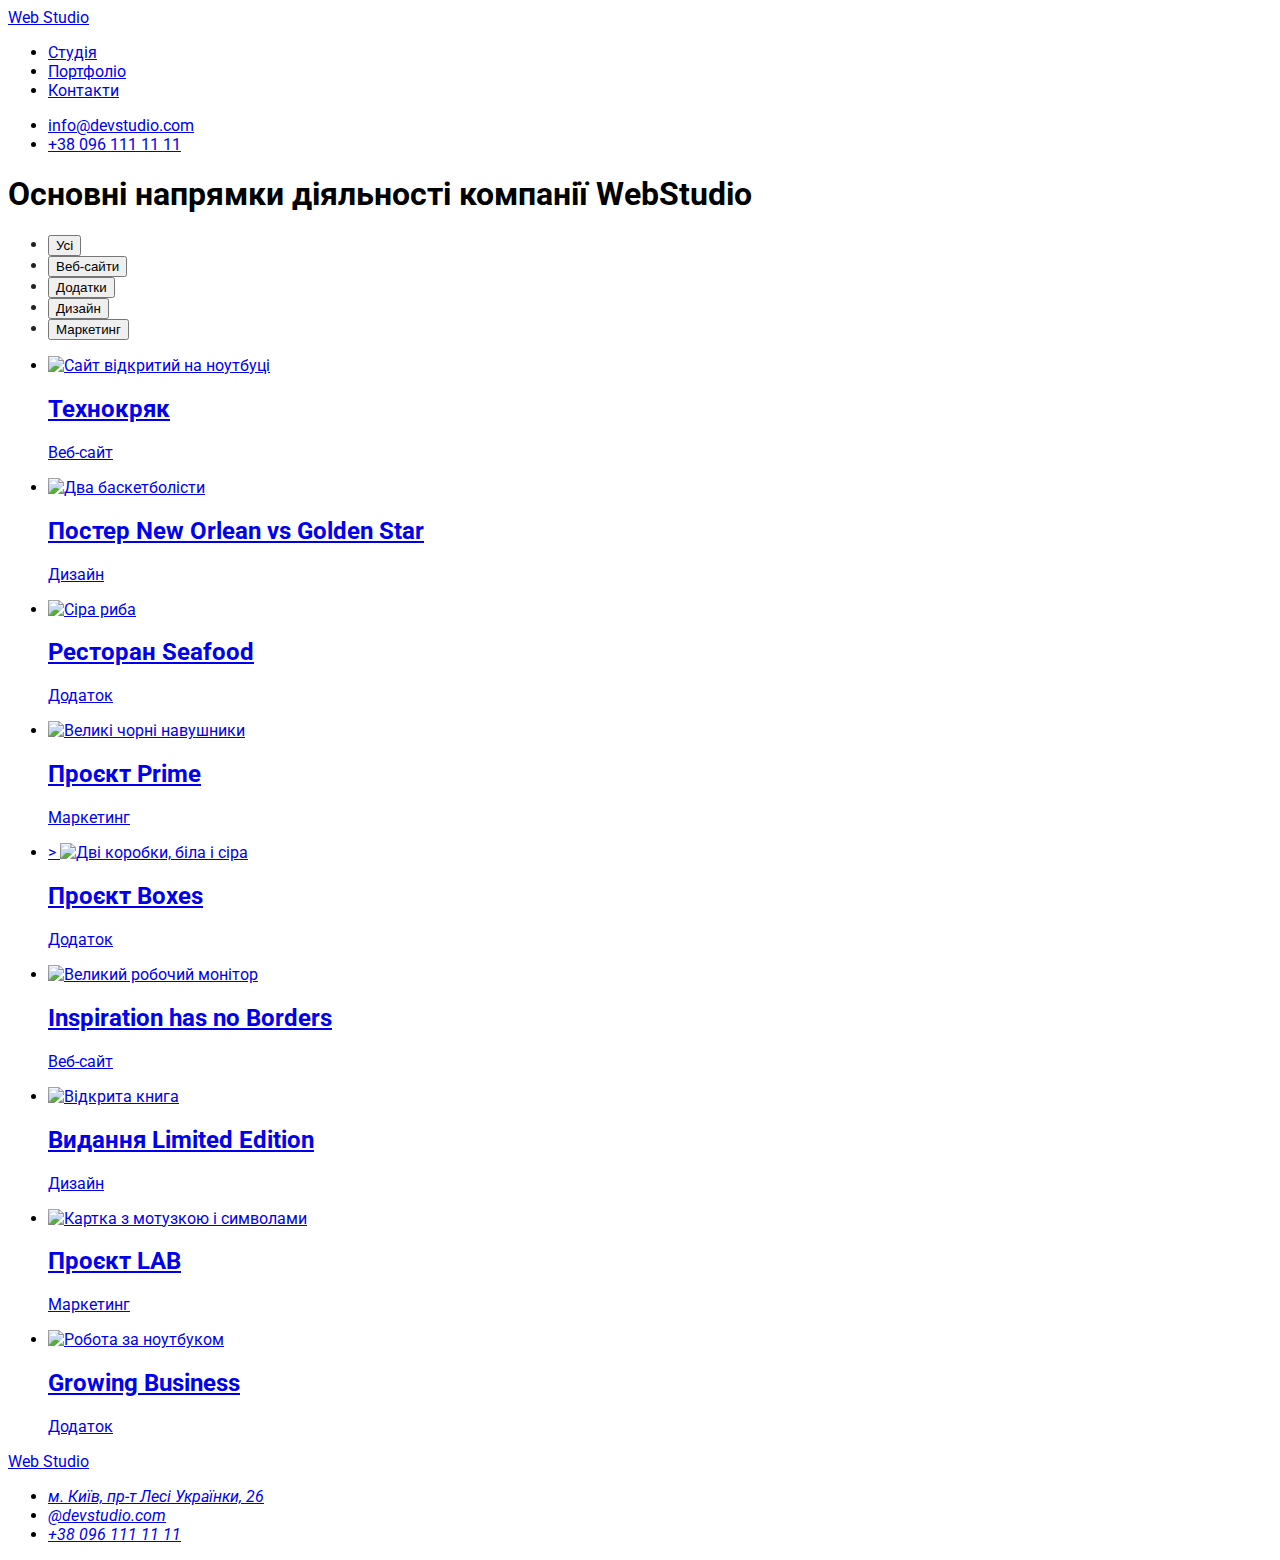
==== portfolio.html @ 11e49954 "Update portfolio.html" ====
<!DOCTYPE html>
<html lang="uk">
  <head>
    <meta charset="UTF-8" />
    <meta http-equiv="X-UA-Compatible" content="IE=edge" />
    <meta name="viewport" content="width=device-width, initial-scale=1.0" />
    <title>WebStudio</title>
    <link rel="preconnect" href="https://fonts.googleapis.com">
    <link rel="preconnect" href="https://fonts.gstatic.com" crossorigin>
    <link href="https://fonts.googleapis.com/css2?family=Raleway:wght@700&family=Roboto:wght@400;500;700;900&display=swap" rel="stylesheet">
    <link rel="stylesheet" href="./css/styles.css">
   
  </head>
  <body>
    <header>
      <nav>
        <a href="./index.html">Web <span class="logo-dark">Studio</span></a>
        <ul>
          <li><a href="./index.html">Студія</a></li>
          <li><a href="./portfolio.html">Портфоліо</a></li>
          <li><a href="#">Контакти</a></li>
        </ul>
      </nav>
      <ul>
        <li><a href="mailto:info@devstudio.com">info@devstudio.com</a></li>
        <li><a href="tel:+38-096-111-11-11">+38 096 111 11 11</a></li>
      </ul>
    </header>
    <main>
      <section>
        <h1 lang="en" class="hero">Основні напрямки діяльності компанії WebStudio</h1>
        <ul class="buttons">
          <li><button type="button" class="main-button">Усі</button></li>
          <li><button type="button">Веб-сайти</button></li>
          <li><button type="button">Додатки</button></li>
          <li><button type="button">Дизайн</button></li>
          <li><button type="button">Маркетинг</button></li>
        </ul>
        <ul>
           <li>
            <a href="#"
              target="_blank"
              rel="noopener noreferrer nofollow">
              <img src="./images/portfolio-1-laptop-whith open site .jpg" alt="Сайт відкритий на ноутбуці" width="370" />
              <h2>Технокряк</h2>
              <p>Веб-сайт</p>
            </a>
          </li>
          <li>
            <a href="#"
              target="_blank"
              rel="noopener noreferrer nofollow">
              <img src="./images/portfolio-2-basketball-players.jpg" alt="Два баскетболісти" width="370"/>
              <h2  lang="en">Постер New Orlean vs Golden Star</h2>
              <p>Дизайн</p>
            </a>
          </li>
          <li>
            <a href="#"
              target="_blank"
              rel="noopener noreferrer nofollow">
              <img src="./images/portfolio-3-logo seafood.jpg" alt="Сіра риба" width="370"/>
              <h2  lang="en">Ресторан Seafood</h2>
              <p>Додаток</p>
            </a>
          </li>
          <li>
            <a href="#"
              target="_blank"
              rel="noopener noreferrer nofollow">
              <img src="./images/portfolio-4-headphone.jpg" alt="Великі чорні навушники" width="370"/>
              <h2 lang="en">Проєкт Prime</h2>
              <p>Маркетинг</p>
            </a>
          </li>
          <li>
            <a href="#"
              target="_blank"
              rel="noopener noreferrer nofollow">>
              <img src="./images/portfolio-5-two-boxes.jpg" alt="Дві коробки, біла і сіра" />
              <h2 lang="en">Проєкт Boxes</h2>
              <p>Додаток</p>
            </a>
          </li>
          <li>
            <a href="#"
              target="_blank"
              rel="noopener noreferrer nofollow">
              <img src="./images/portfolio-6-monitor.jpg" alt="Великий робочий монітор" width="370"/>
              <h2 lang="en">Inspiration has no Borders</h2>
              <p>Веб-сайт</p>
            </a>
          </li>
          <li>
            <a href="#"
              target="_blank"
              rel="noopener noreferrer nofollow">
              <img src="./images/portfolio-7-opened-book .jpg" alt="Відкрита книга" />
              <h2 lang="en">Видання Limited Edition</h2>
              <p>Дизайн</p>
            </a>
          </li>
          <li>
            <a href="#"
              target="_blank"
              rel="noopener noreferrer nofollow">
              <img src="./images/portfolio-8-card-symbols.jpg" alt="Картка з мотузкою і символами" />
              <h2 lang="en">Проєкт LAB</h2>
              <p>Маркетинг</p>
            </a>
          </li>
          <li>
            <a href="#"
              target="_blank"
              rel="noopener noreferrer nofollow">
              <img src="./images/portfolio-9-work-whith-laptop.jpg" alt="Робота за ноутбуком" />
              <h2 lang="en">Growing Business</h2>
              <p>Додаток</p>
            </a>
          </li>
        </ul>
      </section>
    </main>
    <footer>
      <a href="./index.html">Web <span class="logo-light">Studio</span></a>
      <address>
        <ul>
          <li>
            <a
              href="https://goo.gl/maps/sygjHCtaj6LVPZhWA"
              target="_blank"
              rel="noopener noreferrer nofollow"
              >м. Київ, пр-т Лесі Українки, 26</a
            >
          </li>
          <li><a href="mailto:@devstudio.com">@devstudio.com</a></li>
          <li><a href="tel:+38-096-111-11-11">+38 096 111 11 11</a></li>
        </ul>
      </address>
    </footer>
  </body>
</html>
---- css/styles.css ----
:root {  
--primary-color #212121;
--hero-color #FFFFFF;
--secondary-color #757575;
--accent-color #2196F3;

--hero-background-color: #2F303A;
--nav-background-col or #FFFFFF;
--primary-background-color #FFFFFF;
--secondary-background-color #F5F4FA;
--footer-background-color #2F303A;
}

body {
    font-family:'Roboto', sans-serif;
    font-size: ;
}
.studio-link {
    color: #212121;
}
.studio-link:hover {
    color:#2196F3 ;

}
.studio-link:focus {
     color: #212121;
}
.mail-link:hover {
    color: #2196F3;
}
.mail-link:focus {
    color: #212121;
}

.buttons {
    color: #212121
}
.buttons:hover {
    color:#FFFFFF;
    background-color: #2196F3
}
.buttons:focus {
    color: black
}
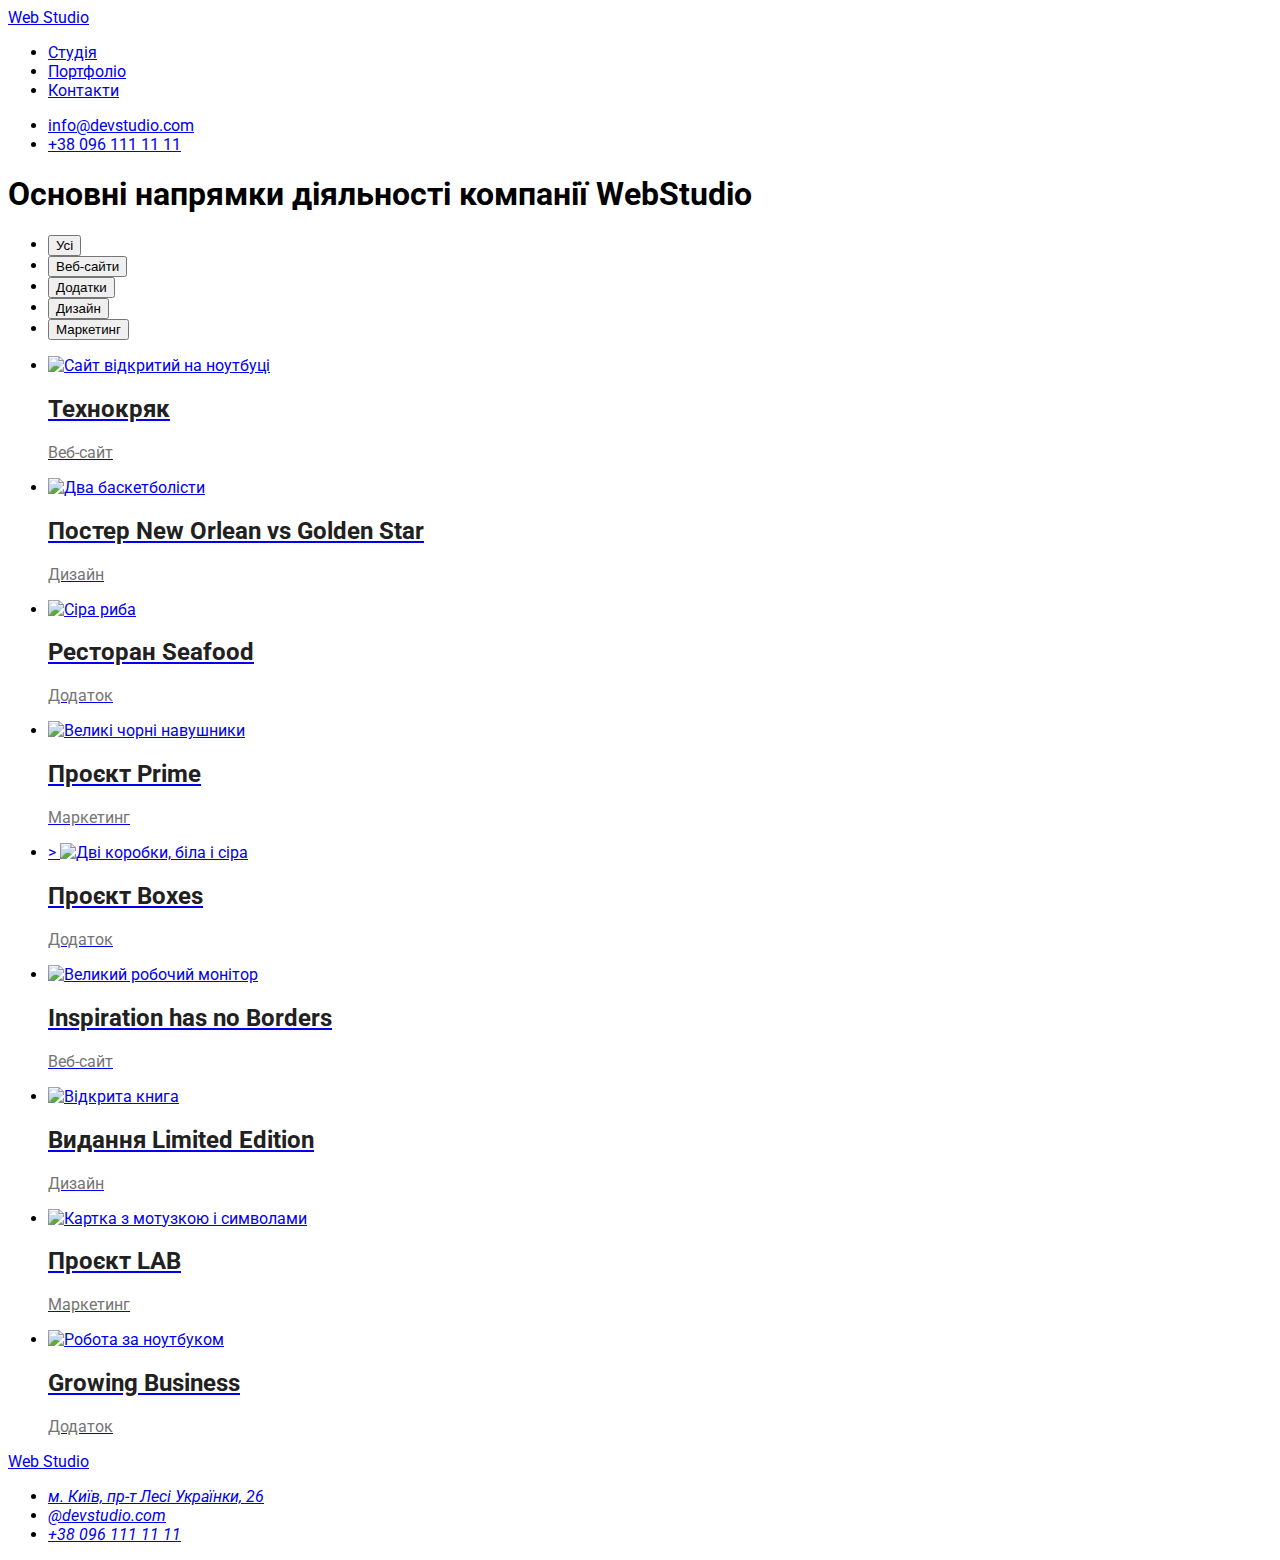
==== commit b22ea7ce: "Update portfolio.html" ====
--- a/portfolio.html
+++ b/portfolio.html
@@ -29,12 +29,12 @@
     <main>
       <section>
         <h1 lang="en" class="hero">Основні напрямки діяльності компанії WebStudio</h1>
-        <ul class="buttons">
-          <li><button type="button" class="main-button">Усі</button></li>
-          <li><button type="button">Веб-сайти</button></li>
-          <li><button type="button">Додатки</button></li>
-          <li><button type="button">Дизайн</button></li>
-          <li><button type="button">Маркетинг</button></li>
+        <ul>
+          <li><button type="button" class="secondary-button">Усі</button></li>
+          <li><button type="button" class="secondary-button">Веб-сайти</button></li>
+          <li><button type="button" class="secondary-button">Додатки</button></li>
+          <li><button type="button" class="secondary-button">Дизайн</button></li>
+          <li><button type="button" class="secondary-button">Маркетинг</button></li>
         </ul>
         <ul>
            <li>
@@ -42,8 +42,8 @@
               target="_blank"
               rel="noopener noreferrer nofollow">
               <img src="./images/portfolio-1-laptop-whith open site .jpg" alt="Сайт відкритий на ноутбуці" width="370" />
-              <h2>Технокряк</h2>
-              <p>Веб-сайт</p>
+              <h2 class="title-item-card">Технокряк</h2>
+              <p class="project-description">Веб-сайт</p>
             </a>
           </li>
           <li>
@@ -51,8 +51,8 @@
               target="_blank"
               rel="noopener noreferrer nofollow">
               <img src="./images/portfolio-2-basketball-players.jpg" alt="Два баскетболісти" width="370"/>
-              <h2  lang="en">Постер New Orlean vs Golden Star</h2>
-              <p>Дизайн</p>
+              <h2  lang="en" class="title-item-card">Постер New Orlean vs Golden Star</h2>
+              <p class="project-description">Дизайн</p>
             </a>
           </li>
           <li>
@@ -60,8 +60,8 @@
               target="_blank"
               rel="noopener noreferrer nofollow">
               <img src="./images/portfolio-3-logo seafood.jpg" alt="Сіра риба" width="370"/>
-              <h2  lang="en">Ресторан Seafood</h2>
-              <p>Додаток</p>
+              <h2  lang="en" class="title-item-card">Ресторан Seafood</h2>
+              <p class="project-description">Додаток</p>
             </a>
           </li>
           <li>
@@ -69,8 +69,8 @@
               target="_blank"
               rel="noopener noreferrer nofollow">
               <img src="./images/portfolio-4-headphone.jpg" alt="Великі чорні навушники" width="370"/>
-              <h2 lang="en">Проєкт Prime</h2>
-              <p>Маркетинг</p>
+              <h2 lang="en" class="title-item-card">Проєкт Prime</h2>
+              <p class="project-description">Маркетинг</p>
             </a>
           </li>
           <li>
@@ -78,8 +78,8 @@
               target="_blank"
               rel="noopener noreferrer nofollow">>
               <img src="./images/portfolio-5-two-boxes.jpg" alt="Дві коробки, біла і сіра" />
-              <h2 lang="en">Проєкт Boxes</h2>
-              <p>Додаток</p>
+              <h2 lang="en" class="title-item-card">Проєкт Boxes</h2>
+              <p class="project-description">Додаток</p>
             </a>
           </li>
           <li>
@@ -87,8 +87,8 @@
               target="_blank"
               rel="noopener noreferrer nofollow">
               <img src="./images/portfolio-6-monitor.jpg" alt="Великий робочий монітор" width="370"/>
-              <h2 lang="en">Inspiration has no Borders</h2>
-              <p>Веб-сайт</p>
+              <h2 lang="en" class="title-item-card" >Inspiration has no Borders</h2>
+              <p class="project-description">Веб-сайт</p>
             </a>
           </li>
           <li>
@@ -96,8 +96,8 @@
               target="_blank"
               rel="noopener noreferrer nofollow">
               <img src="./images/portfolio-7-opened-book .jpg" alt="Відкрита книга" />
-              <h2 lang="en">Видання Limited Edition</h2>
-              <p>Дизайн</p>
+              <h2 lang="en" class="title-item-card">Видання Limited Edition</h2>
+              <p class="project-description">Дизайн</p>
             </a>
           </li>
           <li>
@@ -105,8 +105,8 @@
               target="_blank"
               rel="noopener noreferrer nofollow">
               <img src="./images/portfolio-8-card-symbols.jpg" alt="Картка з мотузкою і символами" />
-              <h2 lang="en">Проєкт LAB</h2>
-              <p>Маркетинг</p>
+              <h2 lang="en" class="title-item-card">Проєкт LAB</h2>
+              <p class="project-description">Маркетинг</p>
             </a>
           </li>
           <li>
@@ -114,8 +114,8 @@
               target="_blank"
               rel="noopener noreferrer nofollow">
               <img src="./images/portfolio-9-work-whith-laptop.jpg" alt="Робота за ноутбуком" />
-              <h2 lang="en">Growing Business</h2>
-              <p>Додаток</p>
+              <h2 lang="en" class="title-item-card">Growing Business</h2>
+              <p class="project-description">Додаток</p>
             </a>
           </li>
         </ul>
--- a/css/styles.css
+++ b/css/styles.css
@@ -12,7 +12,8 @@
 }
 
 body {
-    font-family:'Roboto', sans-serif;
+    font-family:'Roboto', sans-serif ;
+    color: #212121
     font-size: ;
 }
 .studio-link {
@@ -31,14 +32,37 @@
 .mail-link:focus {
     color: #212121;
 }
-
+.
+.main-button {
+color:#ffffff;
+}
+.main-button:hover {
+    color: #ffffff;
+    background-color: #2196F3
+}
+.main-button:focus {
+    color: black
+}
 .buttons {
     color: #212121
 }
-.buttons:hover {
-    color:#FFFFFF;
+.secondary-button:hover {
+    color:#ffffff;
     background-color: #2196F3
 }
-.buttons:focus {
+.secondary-button:focus {
     color: black
 }
+.descriptioт-benefits {
+    color: #757575
+}
+.discription-command {
+    color: #757575
+    }
+ 
+ .project-description {
+    color: #757575
+ }
+ .title-item-card {
+    color: #212121;
+ }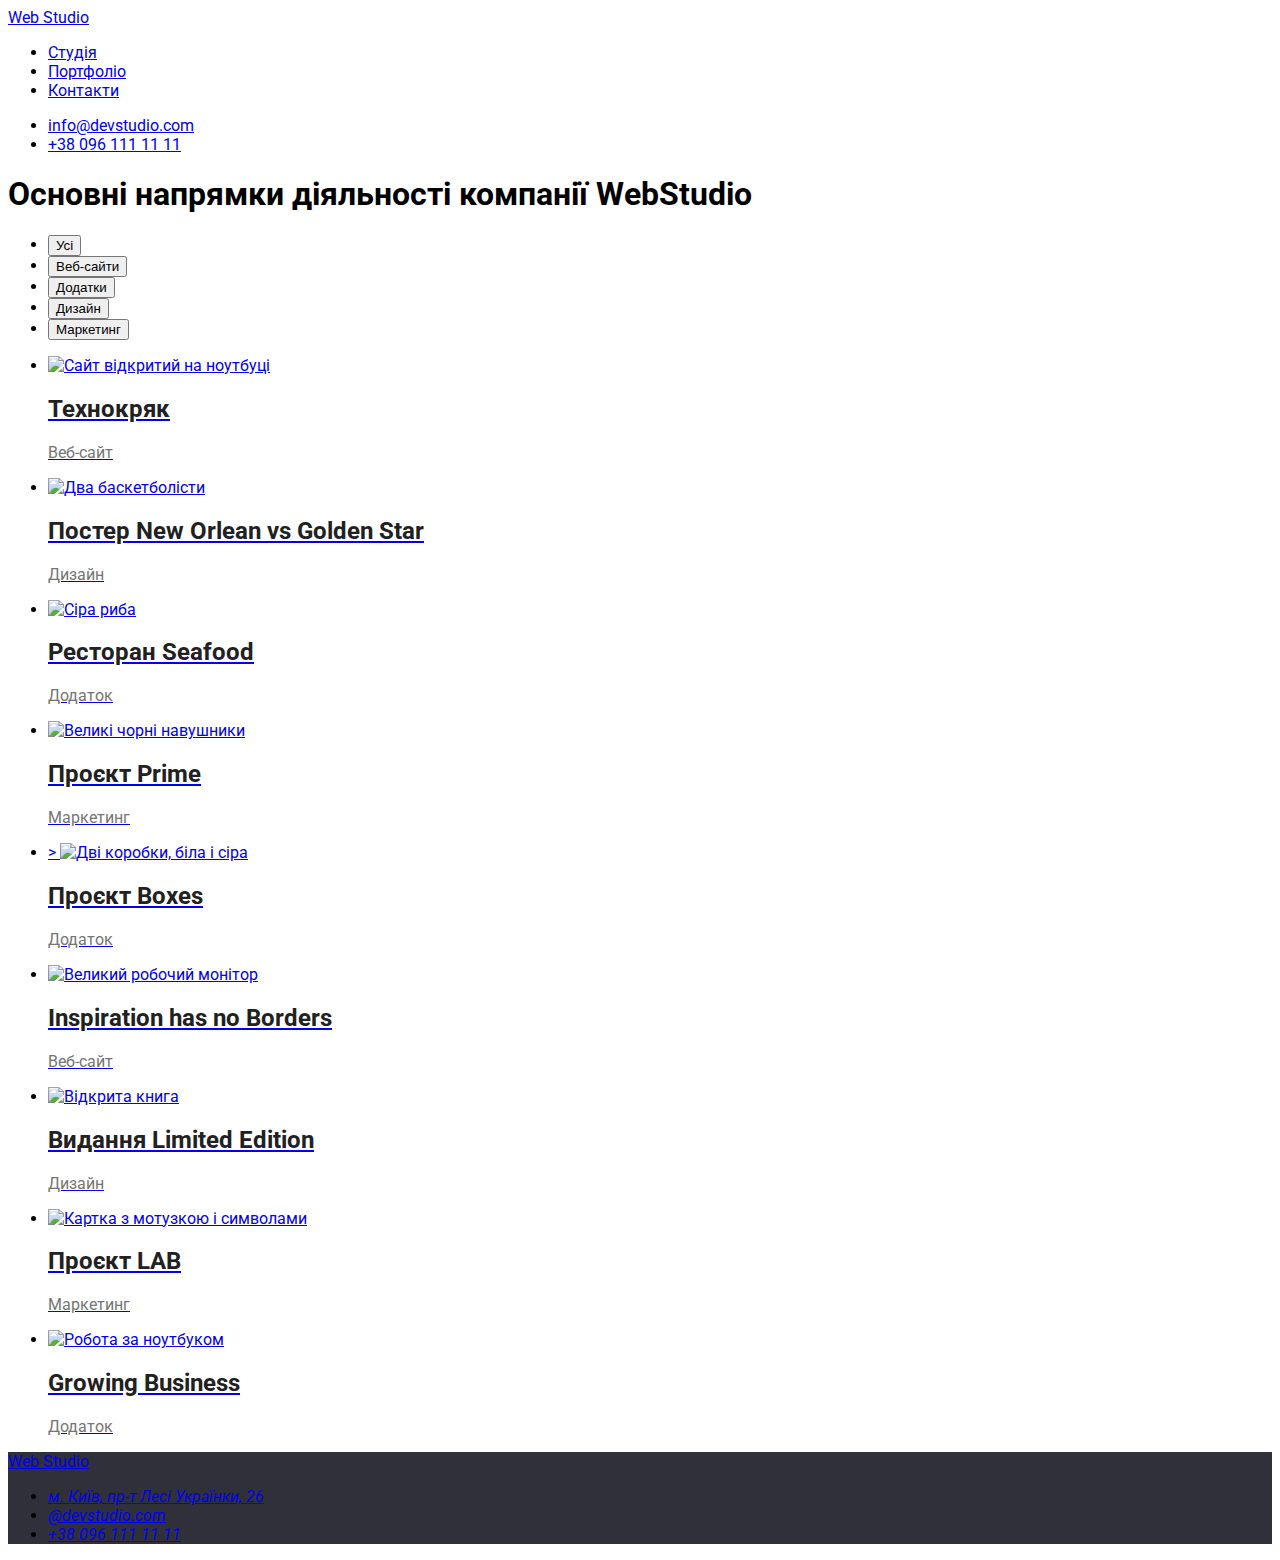
==== commit 5f1592d4: "Update portfolio.html" ====
--- a/portfolio.html
+++ b/portfolio.html
@@ -12,7 +12,7 @@
    
   </head>
   <body>
-    <header>
+    <header class="header">
       <nav>
         <a href="./index.html">Web <span class="logo-dark">Studio</span></a>
         <ul>
@@ -27,7 +27,7 @@
       </ul>
     </header>
     <main>
-      <section>
+      <section class="main-section">
         <h1 lang="en" class="hero">Основні напрямки діяльності компанії WebStudio</h1>
         <ul>
           <li><button type="button" class="secondary-button">Усі</button></li>
@@ -121,7 +121,7 @@
         </ul>
       </section>
     </main>
-    <footer>
+    <footer class="footer">
       <a href="./index.html">Web <span class="logo-light">Studio</span></a>
       <address>
         <ul>
--- a/css/styles.css
+++ b/css/styles.css
@@ -15,6 +15,9 @@
     font-family:'Roboto', sans-serif ;
     color: #212121
     font-size: ;
+}
+.header-phone {
+color: #757575;
 }
 .studio-link {
     color: #212121;
@@ -65,4 +68,22 @@
  }
  .title-item-card {
     color: #212121;
+ }
+ .hero-title {
+    color: #ffffff;
+ }
+ .header {
+    background-color: #FFFFFF;
+ }
+ .hero-section {
+    background-color: #2F303A;
+ }
+ .main-section {
+    background-color: #ffffff;
+ }
+ .secondary-section {
+    background-color: #F5F4FA;
+ }
+ .footer {
+    background-color: #2F303A;
  }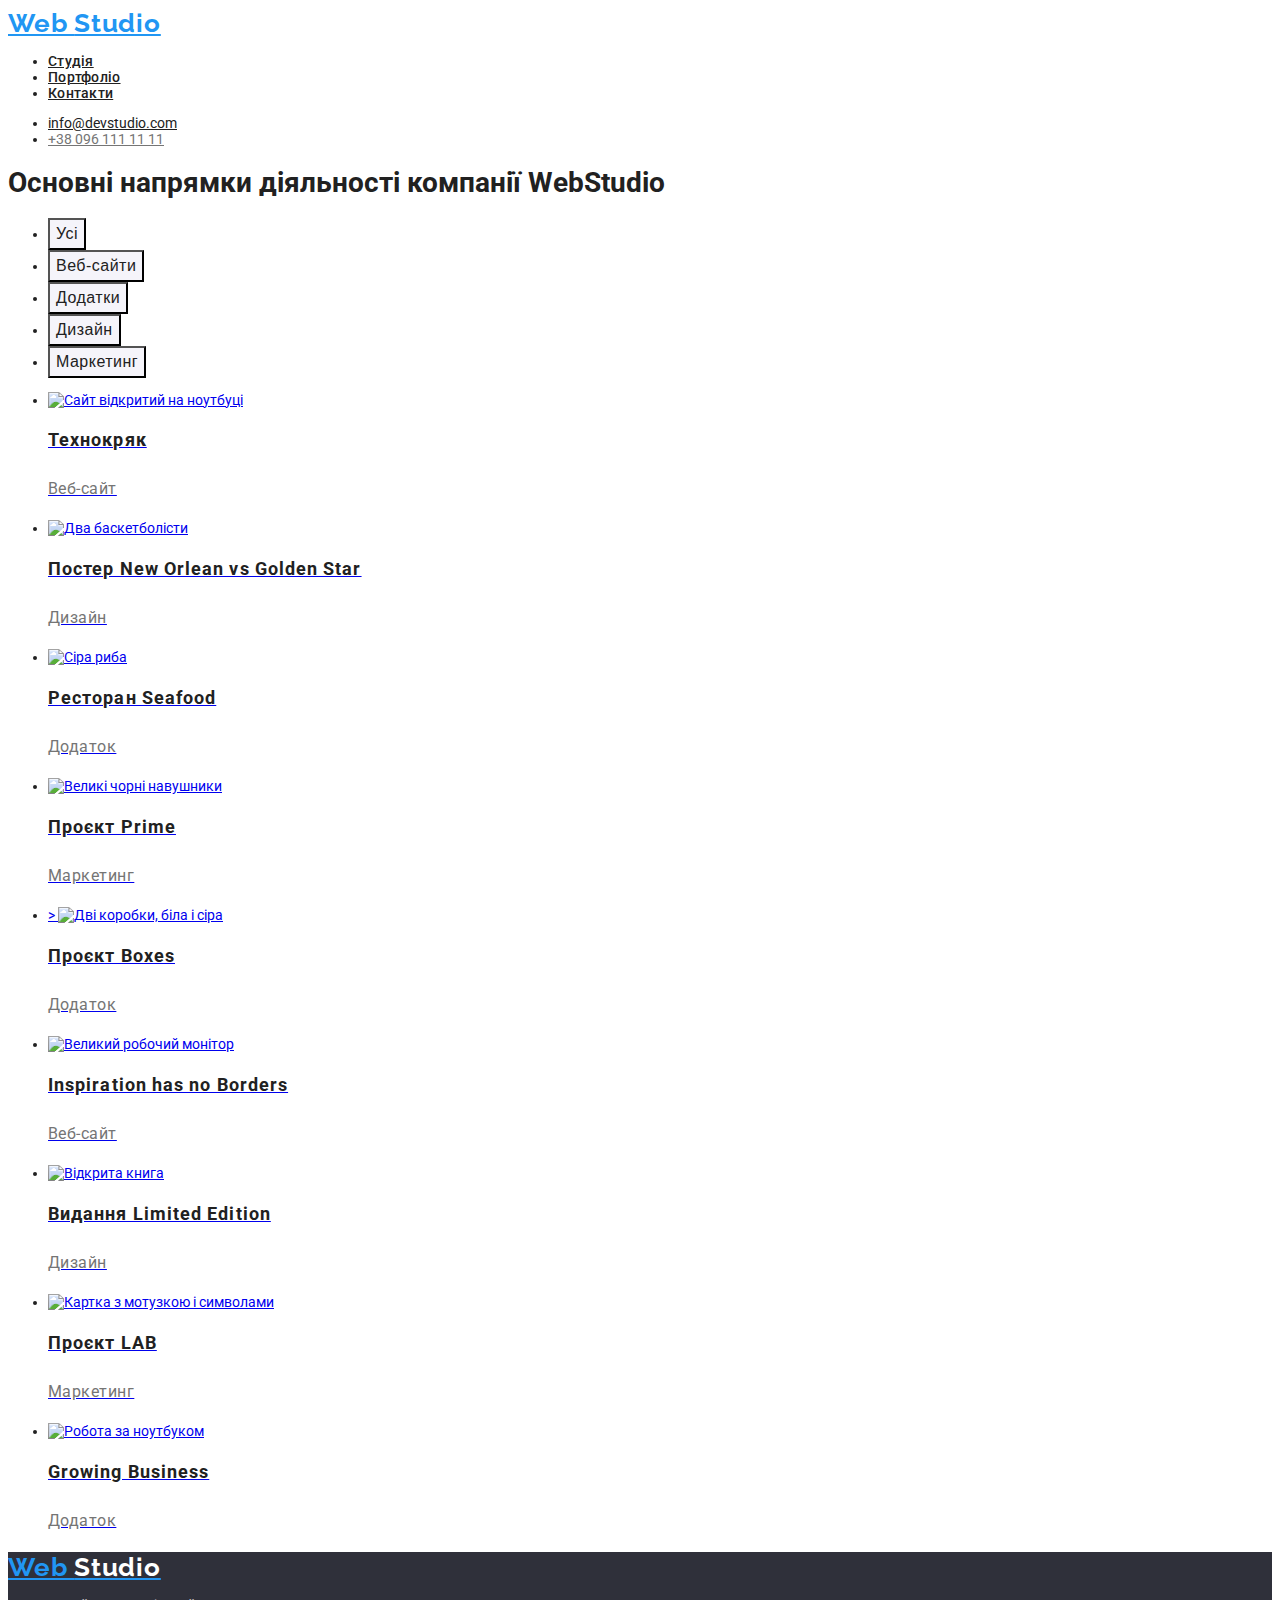
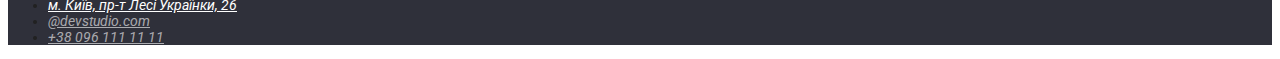
==== commit 312be048: "Update portfolio.html" ====
--- a/portfolio.html
+++ b/portfolio.html
@@ -14,16 +14,16 @@
   <body>
     <header class="header">
       <nav>
-        <a href="./index.html">Web <span class="logo-dark">Studio</span></a>
+        <a href="./index.html" class="logo-header">Web <span class="logo-dark">Studio</span></a>
         <ul>
-          <li><a href="./index.html">Студія</a></li>
-          <li><a href="./portfolio.html">Портфоліо</a></li>
-          <li><a href="#">Контакти</a></li>
+          <li><a href="./index.html" class="nav-link">Студія</a></li>
+          <li><a href="./portfolio.html" class="nav-link">Портфоліо</a></li>
+          <li><a href="#" class="nav-link">Контакти</a></li>
         </ul>
       </nav>
       <ul>
-        <li><a href="mailto:info@devstudio.com">info@devstudio.com</a></li>
-        <li><a href="tel:+38-096-111-11-11">+38 096 111 11 11</a></li>
+        <li><a href="mailto:info@devstudio.com" class="mail-link">info@devstudio.com</a></li>
+        <li><a href="tel:+38-096-111-11-11" class="header-phone">+38 096 111 11 11</a></li>
       </ul>
     </header>
     <main>
@@ -122,7 +122,7 @@
       </section>
     </main>
     <footer class="footer">
-      <a href="./index.html">Web <span class="logo-light">Studio</span></a>
+      <a href="./index.html" class="logo-footer">Web <span class="logo-light">Studio</span></a>
       <address>
         <ul>
           <li>
@@ -130,11 +130,12 @@
               href="https://goo.gl/maps/sygjHCtaj6LVPZhWA"
               target="_blank"
               rel="noopener noreferrer nofollow"
+              class="footer-adress"
               >м. Київ, пр-т Лесі Українки, 26</a
             >
           </li>
-          <li><a href="mailto:@devstudio.com">@devstudio.com</a></li>
-          <li><a href="tel:+38-096-111-11-11">+38 096 111 11 11</a></li>
+          <li><a href="mailto:@devstudio.com" class="footer-contacts">@devstudio.com</a></li>
+          <li><a href="tel:+38-096-111-11-11" class="footer-contacts">+38 096 111 11 11</a></li>
         </ul>
       </address>
     </footer>
--- a/css/styles.css
+++ b/css/styles.css
@@ -1,89 +1,240 @@
 :root {  
---primary-color #212121;
---hero-color #FFFFFF;
---secondary-color #757575;
---accent-color #2196F3;
-
---hero-background-color: #2F303A;
---nav-background-col or #FFFFFF;
---primary-background-color #FFFFFF;
---secondary-background-color #F5F4FA;
---footer-background-color #2F303A;
+    --primary-color:#212121;
+    --hero-color:#ffffff;
+    --secondary-color:#757575;
+    --accent-color:#2196f3;
+    --logo-dak-color:#000000
+    --accent-background-color:#188ce8;
+    --hero-background-color:#2f303a;
+    /* --nav-background-color #ffffff; */
+    --primary-background-color:#ffffff;
+    --secondary-background-color:#f5f4fa;
+    --footer-background-color:#2f303f;
 }
 
 body {
-    font-family:'Roboto', sans-serif ;
-    color: #212121
-    font-size: ;
-}
+    font-family: Roboto, sans-serif, Arial sans-serif; 
+    font-size: 14px;
+    color: var(--primary-color);
+    background-color: var(--hero-color); 
+}
+/* Header */
+ .header {
+     background-color: #FFFFFF;
+ }
+.logo-header {
+    font-family: 'Raleway', sans-serif;
+    font-style: normal;
+    font-weight: 700;
+    font-size: 26px;
+    line-height: 31px;
+    letter-spacing: 0.03em;
+    color: #2196F3;
+  }
+  .logo-light {
+      color: #FFFFFF;
+  }
+ /* Навігація */
+.nav-link {
+    color: var(--primary-color);
+    font-style: normal;
+    font-weight: 500;
+    font-size: 14px;
+    line-height: calc(16/14);
+    letter-spacing: 0.02em;
+}
+.nav-link:hover {
+    color:var(--hero-color);
+    background-color:var(--accent-color);
+}
+.nav-link:focus {
+     color: var(--primary-color);
+}
+/* Email в header */
+.mail-link{
+    color: var(--primary-color);
+}
+.mail-link:hover {
+    color: var(--accent-color);
+}
+.mail-link:focus {
+    color: var(--primary-color);
+}
+/* Телефон в header */
 .header-phone {
-color: #757575;
-}
-.studio-link {
-    color: #212121;
-}
-.studio-link:hover {
-    color:#2196F3 ;
-
-}
-.studio-link:focus {
-     color: #212121;
-}
-.mail-link:hover {
-    color: #2196F3;
-}
-.mail-link:focus {
-    color: #212121;
-}
-.
+    color: var(--secondary-color);
+}
+.header-phone:hover {
+    color: var(--accent-color);
+}
+.header-link-focus {
+    color: var(--primary-color);
+}
+
+/* Cекція hero */
+
+ .hero-section {
+     background-color: var(--hero-background-color); 
+ }
+ .hero-title {
+     color: var(--hero-color);
+     font-style: normal;
+     font-weight: 900;
+     font-size: 44px;
+     line-height: 60px;
+     text-align: center;
+     letter-spacing: 0.06em;
+     text-transform: uppercase;
+ }
+/* Кнопка на головній сторінці */
+
 .main-button {
-color:#ffffff;
+color: var(--hero-color);
+font-style: normal;
+font-weight: 700;
+font-size: 16px;
+line-height: calc(30/16)x;
+display: flex;
+align-items: center;
+text-align: center;
+letter-spacing: 0.06em;
+background-color: var(--accent-color);
 }
 .main-button:hover {
-    color: #ffffff;
-    background-color: #2196F3
+    color: var(--hero-color);
+    background-color: var(--accent-background-color);
 }
 .main-button:focus {
-    color: black
-}
-.buttons {
-    color: #212121
+    color: var(--primary-color)
+}
+
+
+/* Дві головні секціі для оформлення бекграунду*/
+
+.main-section {
+    background-color: var(--hero-color);
+}
+
+/* Секція : " Наші переваги" */
+
+.title-description {
+    font-style: normal;
+    font-size: 14px;
+    line-height: 16px;
+    letter-spacing: 0.03em;
+    text-transform: uppercase;
+}
+.description-benefits {
+    color: var(--secondary-color);
+    font-style: normal;
+    font-size: 14px;
+    line-height: 24px;
+    letter-spacing: 0.03em;}
+
+/* Cекція  з фотографіями секції :"Чим ми займаємось" на головній сторінці*/
+
+.main-title {
+    font-style: normal;
+    font-size: 36px;
+    line-height: 42px;
+    text-align: center;
+    letter-spacing: 0.03em;
+}
+
+/* Секція з фотографіями нашої команди */
+.secondary-title {
+    font-style: normal;
+    font-size: 36px;
+    line-height: 42px;
+    text-align: center;
+    letter-spacing: 0.03em;
+    color: var(--primary-color);
+}
+.secondary-section {
+    background-color: var(--secondary-background-color);
+}
+.team-box {
+    background-color: var(--primary-background-color);}
+
+.team-box-title {
+    font-style: normal;
+    font-weight: 500;
+    font-size: 16px;
+    line-height: 19px;
+    text-align: center;
+    letter-spacing: 0.03em;
+
+    color: var(--primary-color);
+}
+.discription-command {
+    color: var(--secondary-color);
+    font-style: normal;
+    font-weight: 400;
+    font-size: 16px;
+    line-height: 19px;
+    text-align: center;
+    letter-spacing: 0.03em;
+    }
+
+/* Сторінка Портфоліо. Стилізація кнопок і карток*/
+
+/* Кнопки */
+
+.secondary-button {
+    color: var(--primary-color);
+    background-color: var(--secondary-background-color);
+    font-style: normal;
+    font-weight: 500;
+    font-size: 16px;
+    line-height: calc(26/16);
+    text-align: center;
+    letter-spacing: 0.03em;
 }
 .secondary-button:hover {
-    color:#ffffff;
-    background-color: #2196F3
+    color: var(--hero-color);
+    background-color: var(--accent-color);
 }
 .secondary-button:focus {
-    color: black
-}
-.descriptioт-benefits {
-    color: #757575
-}
-.discription-command {
-    color: #757575
-    }
- 
- .project-description {
-    color: #757575
- }
+    color: var(--primary-color);
+}
+
+/* Картки */
  .title-item-card {
-    color: #212121;
- }
- .hero-title {
-    color: #ffffff;
- }
- .header {
-    background-color: #FFFFFF;
- }
- .hero-section {
-    background-color: #2F303A;
- }
- .main-section {
-    background-color: #ffffff;
- }
- .secondary-section {
-    background-color: #F5F4FA;
- }
+    color: var(--primary-color);
+        font-style: normal;
+        font-weight: 700;
+        font-size: 18px;
+        line-height: 36px;
+        letter-spacing: 0.06em;
+ }
+  .project-description {
+      color: var(--secondary-color);
+      font-style: normal;
+      font-weight: 400;
+      font-size: 16px;
+      line-height: 30px;
+      letter-spacing: 0.03em;
+  }
+
+/* Footer */
  .footer {
-    background-color: #2F303A;
- }+    background-color: var(--hero-background-color);
+ }
+ .logo-footer {
+        font-family: 'Raleway', sans-serif;
+        font-style: normal;
+        font-weight: 700;
+        font-size: 26px;
+        line-height: 31px;
+        letter-spacing: 0.03em;
+        color: var(--accent-color);
+ }
+.logo-dark {
+    color: var(--logo-dak-color);
+}
+.footer-contacts {
+    color: rgba(255, 255, 255, 0.6);
+}
+.footer-adress {
+    color: var(--hero-color);
+}
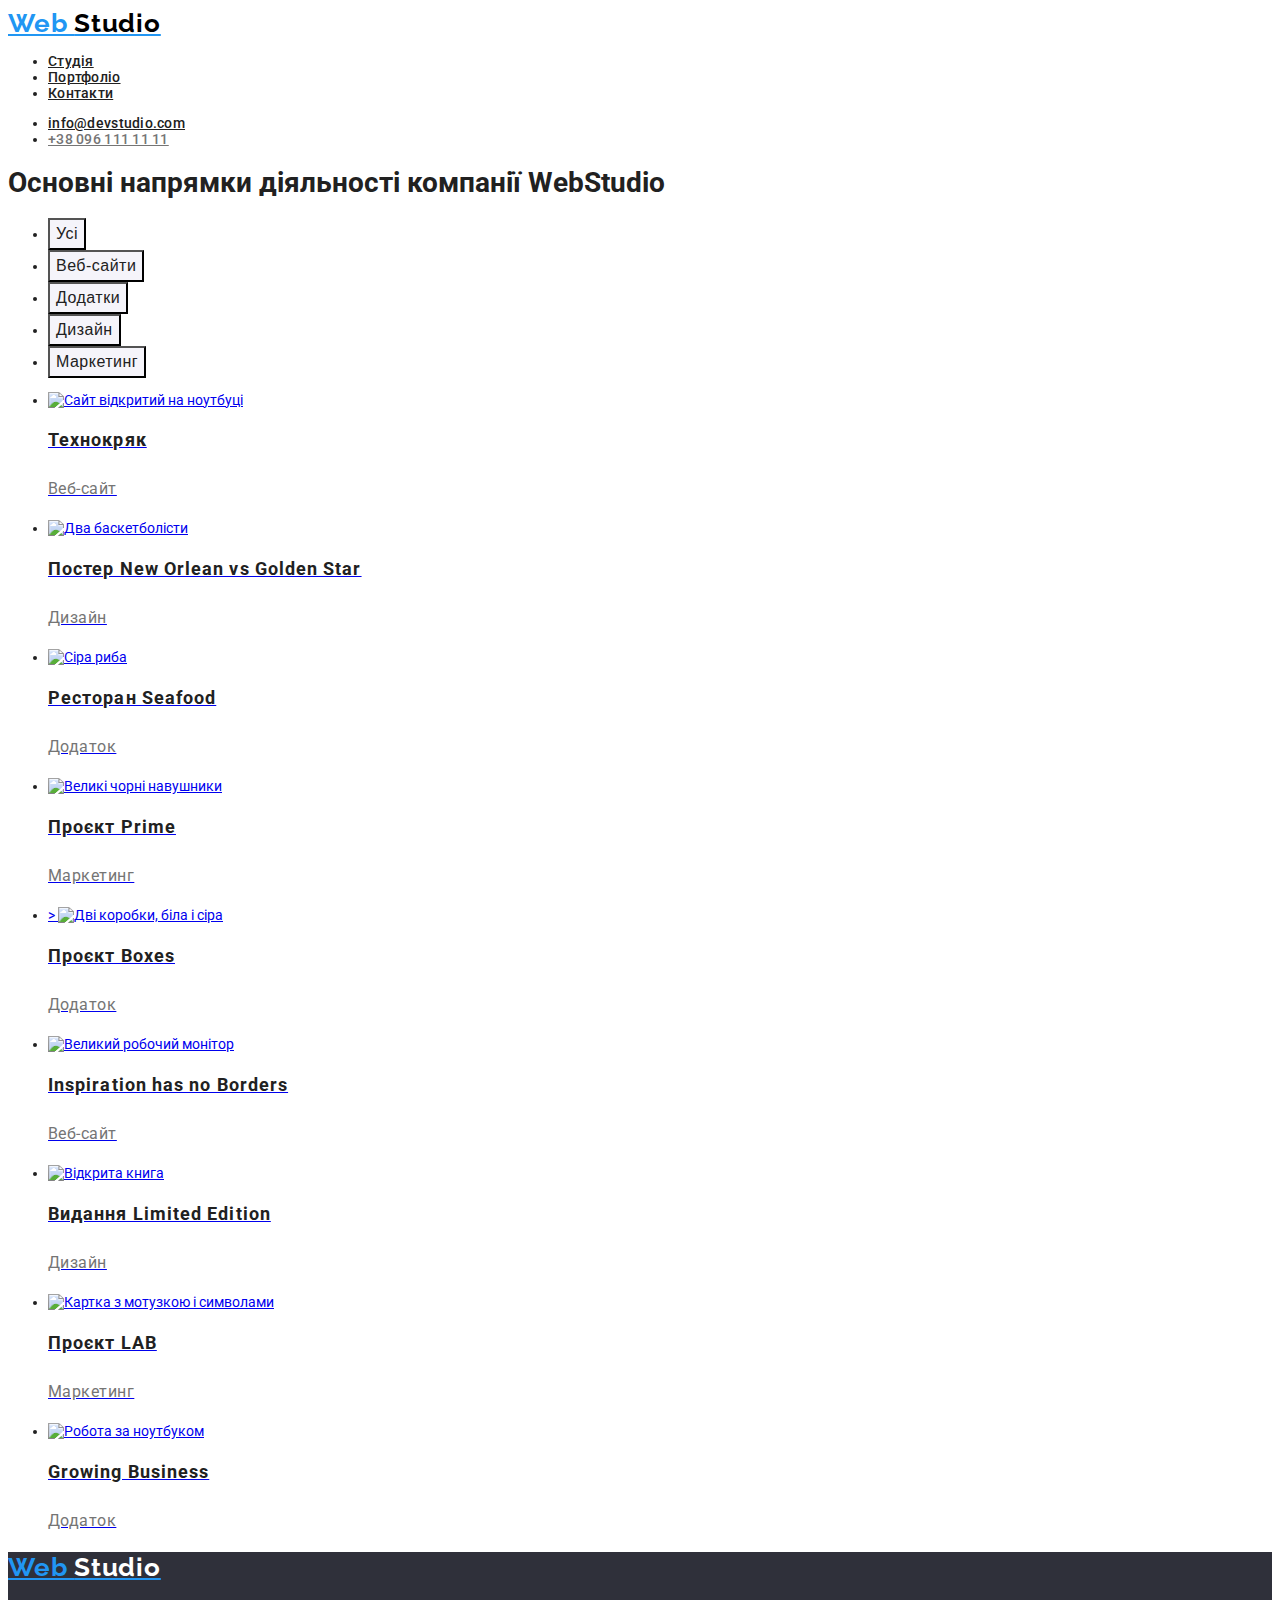
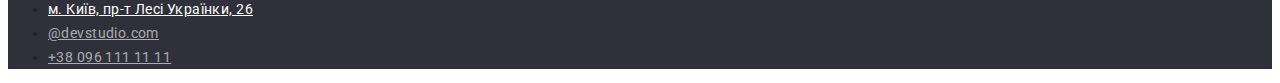
==== commit 1b73529c: "Update portfolio.html" ====
--- a/portfolio.html
+++ b/portfolio.html
@@ -41,7 +41,7 @@
             <a href="#"
               target="_blank"
               rel="noopener noreferrer nofollow">
-              <img src="./images/portfolio-1-laptop-whith open site .jpg" alt="Сайт відкритий на ноутбуці" width="370" />
+              <img src="./images/portfolio-1-laptop-whith-open-site.jpg" alt="Сайт відкритий на ноутбуці" width="370" />
               <h2 class="title-item-card">Технокряк</h2>
               <p class="project-description">Веб-сайт</p>
             </a>
@@ -59,7 +59,7 @@
             <a href="#"
               target="_blank"
               rel="noopener noreferrer nofollow">
-              <img src="./images/portfolio-3-logo seafood.jpg" alt="Сіра риба" width="370"/>
+              <img src="./images/portfolio-3-logo-seafood.jpg" alt="Сіра риба" width="370"/>
               <h2  lang="en" class="title-item-card">Ресторан Seafood</h2>
               <p class="project-description">Додаток</p>
             </a>
@@ -95,7 +95,7 @@
             <a href="#"
               target="_blank"
               rel="noopener noreferrer nofollow">
-              <img src="./images/portfolio-7-opened-book .jpg" alt="Відкрита книга" />
+              <img src="./images/portfolio-7-opened-book.jpg" alt="Відкрита книга" />
               <h2 lang="en" class="title-item-card">Видання Limited Edition</h2>
               <p class="project-description">Дизайн</p>
             </a>
--- a/css/styles.css
+++ b/css/styles.css
@@ -3,7 +3,7 @@
     --hero-color:#ffffff;
     --secondary-color:#757575;
     --accent-color:#2196f3;
-    --logo-dak-color:#000000
+    --logo-dak-color:#000000;
     --accent-background-color:#188ce8;
     --hero-background-color:#2f303a;
     /* --nav-background-color #ffffff; */
@@ -16,59 +16,67 @@
     font-family: Roboto, sans-serif, Arial sans-serif; 
     font-size: 14px;
     color: var(--primary-color);
-    background-color: var(--hero-color); 
+/* Не можу  зрозуміти чому, але background з body не наслідується через var (тому довелось прописувати основний background-color
+ вручну через змінні var до кожного селектору класу, в якому він є.*/
+    background-color: var(--primary-background-color); 
 }
 /* Header */
  .header {
-     background-color: #FFFFFF;
+     background-color: var(--hero-color);
  }
 .logo-header {
     font-family: 'Raleway', sans-serif;
     font-style: normal;
     font-weight: 700;
     font-size: 26px;
-    line-height: 31px;
-    letter-spacing: 0.03em;
-    color: #2196F3;
+    line-height: calc(31/26);
+    letter-spacing: 0.03em;
+    color: var(--accent-color);
   }
-  .logo-light {
-      color: #FFFFFF;
-  }
+  .logo-dark {
+      color: var(--logo-dak-color);}
+
  /* Навігація */
 .nav-link {
     color: var(--primary-color);
     font-style: normal;
     font-weight: 500;
-    font-size: 14px;
     line-height: calc(16/14);
     letter-spacing: 0.02em;
 }
 .nav-link:hover {
-    color:var(--hero-color);
-    background-color:var(--accent-color);
+    color:var(--accent-color);
 }
 .nav-link:focus {
-     color: var(--primary-color);
+     color: var(--accent-color);
 }
 /* Email в header */
 .mail-link{
     color: var(--primary-color);
+    font-style: normal;
+    font-weight: 500;
+    line-height: calc(16/14);
+    letter-spacing: 0.02em;
 }
 .mail-link:hover {
     color: var(--accent-color);
 }
 .mail-link:focus {
-    color: var(--primary-color);
+    color: var(--accent-color);
 }
 /* Телефон в header */
 .header-phone {
     color: var(--secondary-color);
+    font-style: normal;
+    font-weight: 500;
+    line-height: calc(16/14);
+    letter-spacing: 0.02em;
 }
 .header-phone:hover {
     color: var(--accent-color);
 }
-.header-link-focus {
-    color: var(--primary-color);
+.header-phone:focus {
+    color: var(--accent-color);
 }
 
 /* Cекція hero */
@@ -81,7 +89,7 @@
      font-style: normal;
      font-weight: 900;
      font-size: 44px;
-     line-height: 60px;
+     line-height: calc(60/44);
      text-align: center;
      letter-spacing: 0.06em;
      text-transform: uppercase;
@@ -93,7 +101,7 @@
 font-style: normal;
 font-weight: 700;
 font-size: 16px;
-line-height: calc(30/16)x;
+line-height: calc(30/16);
 display: flex;
 align-items: center;
 text-align: center;
@@ -119,16 +127,14 @@
 
 .title-description {
     font-style: normal;
-    font-size: 14px;
-    line-height: 16px;
+    line-height: calc(16/14);
     letter-spacing: 0.03em;
     text-transform: uppercase;
 }
 .description-benefits {
     color: var(--secondary-color);
     font-style: normal;
-    font-size: 14px;
-    line-height: 24px;
+    line-height: calc(24/14);
     letter-spacing: 0.03em;}
 
 /* Cекція  з фотографіями секції :"Чим ми займаємось" на головній сторінці*/
@@ -136,7 +142,7 @@
 .main-title {
     font-style: normal;
     font-size: 36px;
-    line-height: 42px;
+    line-height: calc(42/36);
     text-align: center;
     letter-spacing: 0.03em;
 }
@@ -145,10 +151,9 @@
 .secondary-title {
     font-style: normal;
     font-size: 36px;
-    line-height: 42px;
-    text-align: center;
-    letter-spacing: 0.03em;
-    color: var(--primary-color);
+    line-height: calc(42/36);
+    text-align: center;
+    letter-spacing: 0.03em;
 }
 .secondary-section {
     background-color: var(--secondary-background-color);
@@ -160,18 +165,16 @@
     font-style: normal;
     font-weight: 500;
     font-size: 16px;
-    line-height: 19px;
-    text-align: center;
-    letter-spacing: 0.03em;
-
-    color: var(--primary-color);
+    line-height: calc(19/16);
+    text-align: center;
+    letter-spacing: 0.03em;
 }
 .discription-command {
     color: var(--secondary-color);
     font-style: normal;
     font-weight: 400;
     font-size: 16px;
-    line-height: 19px;
+    line-height: calc(19/16);
     text-align: center;
     letter-spacing: 0.03em;
     }
@@ -200,11 +203,11 @@
 
 /* Картки */
  .title-item-card {
-    color: var(--primary-color);
+        color: var(--primary-color);
         font-style: normal;
         font-weight: 700;
         font-size: 18px;
-        line-height: 36px;
+        line-height: calc(36/18);
         letter-spacing: 0.06em;
  }
   .project-description {
@@ -212,7 +215,7 @@
       font-style: normal;
       font-weight: 400;
       font-size: 16px;
-      line-height: 30px;
+      line-height: calc(30/16);
       letter-spacing: 0.03em;
   }
 
@@ -225,16 +228,37 @@
         font-style: normal;
         font-weight: 700;
         font-size: 26px;
-        line-height: 31px;
+        line-height: calc(31/26);
         letter-spacing: 0.03em;
         color: var(--accent-color);
  }
-.logo-dark {
-    color: var(--logo-dak-color);
-}
+.logo-light {
+       color: var(--hero-color);}
+
 .footer-contacts {
     color: rgba(255, 255, 255, 0.6);
+    font-style: normal;
+    line-height: calc(24/14);
+    letter-spacing: 0.03em;
+}
+.footer-contacts:hover {
+    color: var(--accent-color);
+}
+.footer-contacts:focus {
+color: var(--accent-color)
 }
 .footer-adress {
     color: var(--hero-color);
-}
+    font-style: normal;
+        line-height: 24px;
+        /* or 171% */
+    
+        letter-spacing: 0.03em;
+}
+.footer-adress:hover {
+    color: var(--accent-color);
+}
+
+.footer-adress:focus {
+    color: var(--accent-color);
+}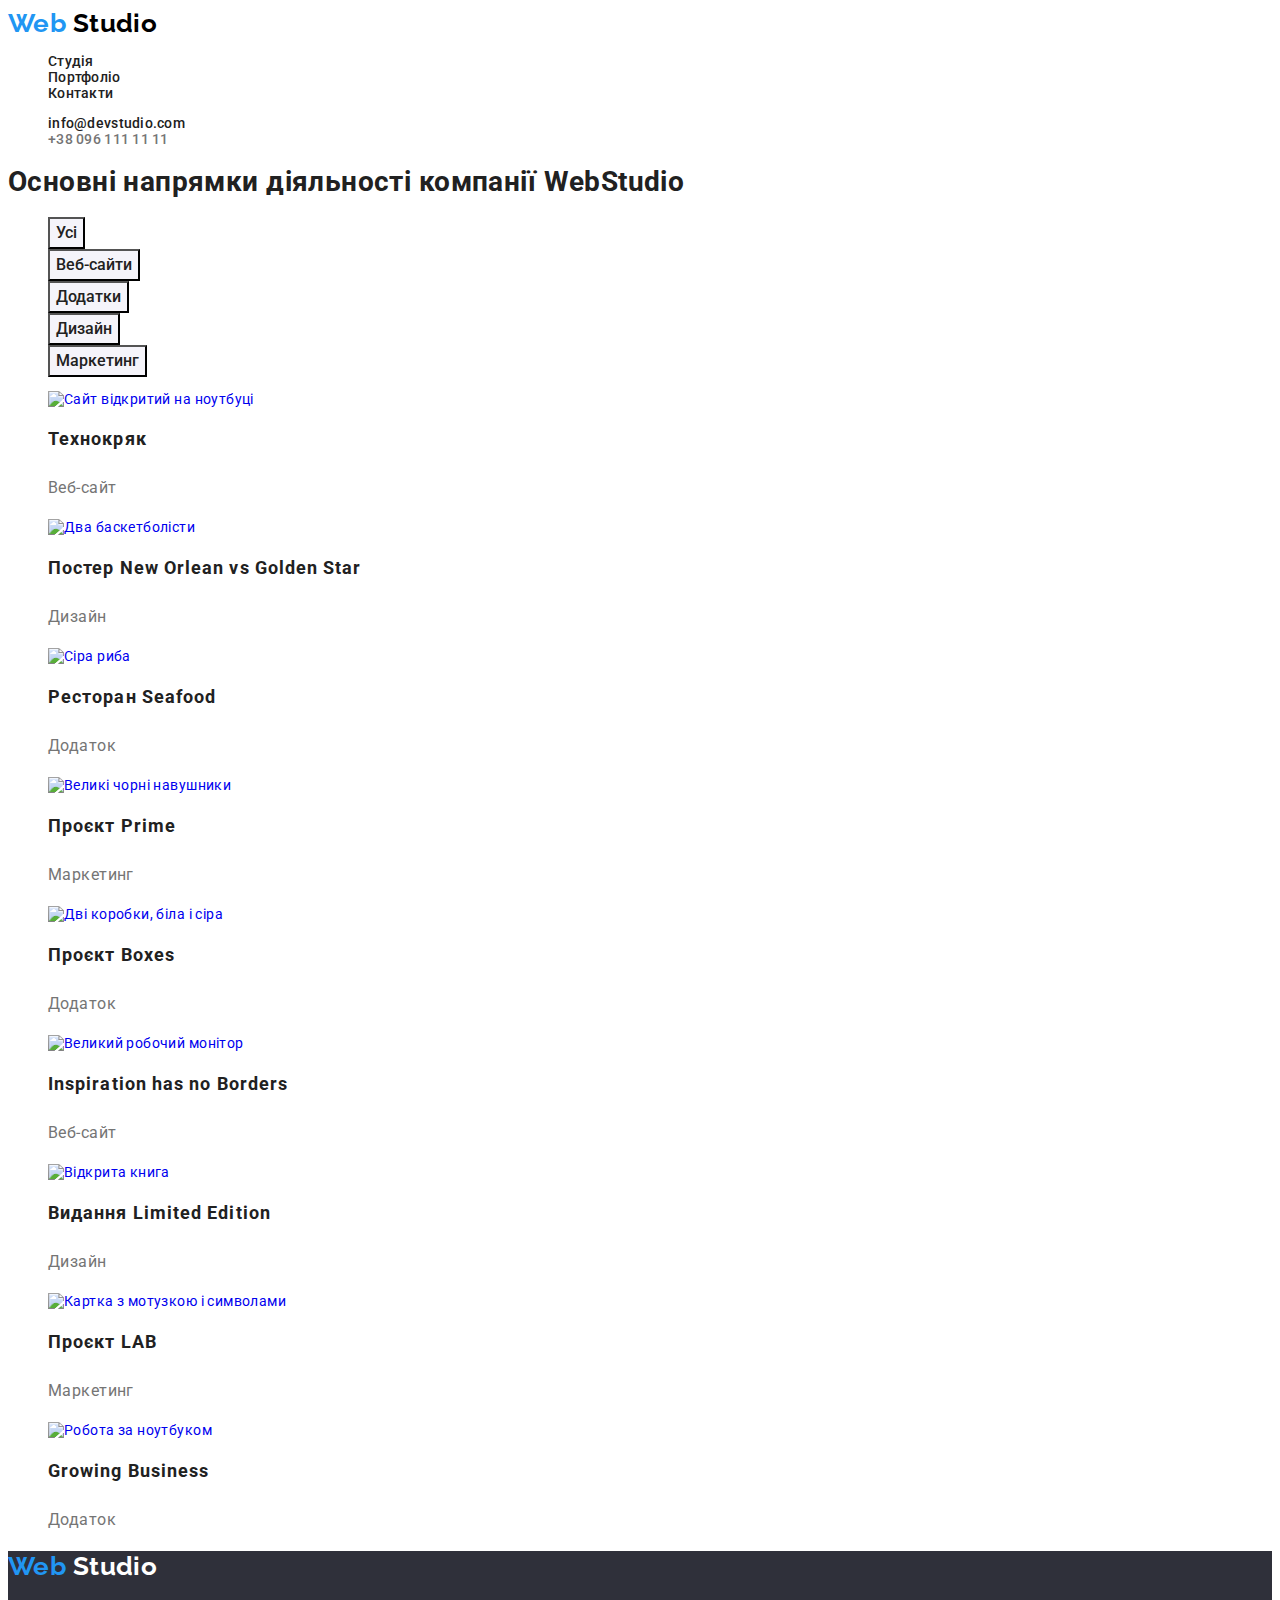
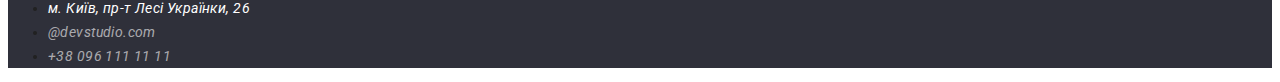
==== commit 2d23fd63: "Update portfolio.html" ====
--- a/portfolio.html
+++ b/portfolio.html
@@ -15,32 +15,33 @@
     <header class="header">
       <nav>
         <a href="./index.html" class="logo-header">Web <span class="logo-dark">Studio</span></a>
-        <ul>
+        <ul class="list">
           <li><a href="./index.html" class="nav-link">Студія</a></li>
           <li><a href="./portfolio.html" class="nav-link">Портфоліо</a></li>
           <li><a href="#" class="nav-link">Контакти</a></li>
         </ul>
       </nav>
-      <ul>
+      <ul class="list">
         <li><a href="mailto:info@devstudio.com" class="mail-link">info@devstudio.com</a></li>
         <li><a href="tel:+38-096-111-11-11" class="header-phone">+38 096 111 11 11</a></li>
       </ul>
     </header>
     <main>
-      <section class="main-section">
+      <section class="main-section-portfolio">
         <h1 lang="en" class="hero">Основні напрямки діяльності компанії WebStudio</h1>
-        <ul>
+        <ul class="list">
           <li><button type="button" class="secondary-button">Усі</button></li>
           <li><button type="button" class="secondary-button">Веб-сайти</button></li>
           <li><button type="button" class="secondary-button">Додатки</button></li>
           <li><button type="button" class="secondary-button">Дизайн</button></li>
           <li><button type="button" class="secondary-button">Маркетинг</button></li>
         </ul>
-        <ul>
+        <ul class="list">
            <li>
             <a href="#"
               target="_blank"
-              rel="noopener noreferrer nofollow">
+              rel="noopener noreferrer nofollow"
+              class="text-decoration-portfolio">
               <img src="./images/portfolio-1-laptop-whith-open-site.jpg" alt="Сайт відкритий на ноутбуці" width="370" />
               <h2 class="title-item-card">Технокряк</h2>
               <p class="project-description">Веб-сайт</p>
@@ -49,7 +50,8 @@
           <li>
             <a href="#"
               target="_blank"
-              rel="noopener noreferrer nofollow">
+              rel="noopener noreferrer nofollow"
+              class="text-decoration-portfolio">
               <img src="./images/portfolio-2-basketball-players.jpg" alt="Два баскетболісти" width="370"/>
               <h2  lang="en" class="title-item-card">Постер New Orlean vs Golden Star</h2>
               <p class="project-description">Дизайн</p>
@@ -58,7 +60,8 @@
           <li>
             <a href="#"
               target="_blank"
-              rel="noopener noreferrer nofollow">
+              rel="noopener noreferrer nofollow"
+              class="text-decoration-portfolio">
               <img src="./images/portfolio-3-logo-seafood.jpg" alt="Сіра риба" width="370"/>
               <h2  lang="en" class="title-item-card">Ресторан Seafood</h2>
               <p class="project-description">Додаток</p>
@@ -67,7 +70,8 @@
           <li>
             <a href="#"
               target="_blank"
-              rel="noopener noreferrer nofollow">
+              rel="noopener noreferrer nofollow"
+              class="text-decoration-portfolio">
               <img src="./images/portfolio-4-headphone.jpg" alt="Великі чорні навушники" width="370"/>
               <h2 lang="en" class="title-item-card">Проєкт Prime</h2>
               <p class="project-description">Маркетинг</p>
@@ -76,7 +80,8 @@
           <li>
             <a href="#"
               target="_blank"
-              rel="noopener noreferrer nofollow">>
+              rel="noopener noreferrer nofollow"
+              class="text-decoration-portfolio">
               <img src="./images/portfolio-5-two-boxes.jpg" alt="Дві коробки, біла і сіра" />
               <h2 lang="en" class="title-item-card">Проєкт Boxes</h2>
               <p class="project-description">Додаток</p>
@@ -85,7 +90,8 @@
           <li>
             <a href="#"
               target="_blank"
-              rel="noopener noreferrer nofollow">
+              rel="noopener noreferrer nofollow"
+              class="text-decoration-portfolio">
               <img src="./images/portfolio-6-monitor.jpg" alt="Великий робочий монітор" width="370"/>
               <h2 lang="en" class="title-item-card" >Inspiration has no Borders</h2>
               <p class="project-description">Веб-сайт</p>
@@ -94,7 +100,8 @@
           <li>
             <a href="#"
               target="_blank"
-              rel="noopener noreferrer nofollow">
+              rel="noopener noreferrer nofollow"
+              class="text-decoration-portfolio">
               <img src="./images/portfolio-7-opened-book.jpg" alt="Відкрита книга" />
               <h2 lang="en" class="title-item-card">Видання Limited Edition</h2>
               <p class="project-description">Дизайн</p>
@@ -103,7 +110,8 @@
           <li>
             <a href="#"
               target="_blank"
-              rel="noopener noreferrer nofollow">
+              rel="noopener noreferrer nofollow"
+              class="text-decoration-portfolio">
               <img src="./images/portfolio-8-card-symbols.jpg" alt="Картка з мотузкою і символами" />
               <h2 lang="en" class="title-item-card">Проєкт LAB</h2>
               <p class="project-description">Маркетинг</p>
@@ -112,7 +120,8 @@
           <li>
             <a href="#"
               target="_blank"
-              rel="noopener noreferrer nofollow">
+              rel="noopener noreferrer nofollow"
+              class="text-decoration-portfolio">
               <img src="./images/portfolio-9-work-whith-laptop.jpg" alt="Робота за ноутбуком" />
               <h2 lang="en" class="title-item-card">Growing Business</h2>
               <p class="project-description">Додаток</p>
--- a/css/styles.css
+++ b/css/styles.css
@@ -6,43 +6,49 @@
     --logo-dak-color:#000000;
     --accent-background-color:#188ce8;
     --hero-background-color:#2f303a;
-    /* --nav-background-color #ffffff; */
     --primary-background-color:#ffffff;
     --secondary-background-color:#f5f4fa;
     --footer-background-color:#2f303f;
 }
 
 body {
-    font-family: Roboto, sans-serif, Arial sans-serif; 
+    color: var(--primary-color);
+    background-color: var(--primary-background-color);
+
+    font-family: Roboto, sans-serif; 
     font-size: 14px;
-    color: var(--primary-color);
-/* Не можу  зрозуміти чому, але background з body не наслідується через var (тому довелось прописувати основний background-color
- вручну через змінні var до кожного селектору класу, в якому він є.*/
-    background-color: var(--primary-background-color); 
+    line-height: calc(16/14);
+    letter-spacing: 0.03em;
 }
 /* Header */
- .header {
-     background-color: var(--hero-color);
- }
+
+.list{
+    list-style: none;
+}
+
 .logo-header {
+    color: var(--accent-color);
+    
     font-family: 'Raleway', sans-serif;
-    font-style: normal;
     font-weight: 700;
     font-size: 26px;
     line-height: calc(31/26);
-    letter-spacing: 0.03em;
-    color: var(--accent-color);
+
+    text-decoration: none;
+    
   }
-  .logo-dark {
-      color: var(--logo-dak-color);}
+.logo-dark {
+    color: var(--logo-dak-color);}
 
  /* Навігація */
+
 .nav-link {
     color: var(--primary-color);
-    font-style: normal;
-    font-weight: 500;
-    line-height: calc(16/14);
+
+    font-weight: 500;
     letter-spacing: 0.02em;
+
+    text-decoration: none;
 }
 .nav-link:hover {
     color:var(--accent-color);
@@ -51,12 +57,14 @@
      color: var(--accent-color);
 }
 /* Email в header */
+
 .mail-link{
     color: var(--primary-color);
-    font-style: normal;
-    font-weight: 500;
-    line-height: calc(16/14);
+
+    font-weight: 500;
     letter-spacing: 0.02em;
+
+    text-decoration: none;
 }
 .mail-link:hover {
     color: var(--accent-color);
@@ -65,12 +73,14 @@
     color: var(--accent-color);
 }
 /* Телефон в header */
+
 .header-phone {
     color: var(--secondary-color);
-    font-style: normal;
-    font-weight: 500;
-    line-height: calc(16/14);
+
+    font-weight: 500;
     letter-spacing: 0.02em;
+
+    text-decoration: none;
 }
 .header-phone:hover {
     color: var(--accent-color);
@@ -81,12 +91,12 @@
 
 /* Cекція hero */
 
- .hero-section {
+.hero-section {
      background-color: var(--hero-background-color); 
  }
- .hero-title {
+.hero-title {
      color: var(--hero-color);
-     font-style: normal;
+
      font-weight: 900;
      font-size: 44px;
      line-height: calc(60/44);
@@ -97,25 +107,27 @@
 /* Кнопка на головній сторінці */
 
 .main-button {
-color: var(--hero-color);
-font-style: normal;
-font-weight: 700;
-font-size: 16px;
-line-height: calc(30/16);
-display: flex;
-align-items: center;
-text-align: center;
-letter-spacing: 0.06em;
-background-color: var(--accent-color);
+    color: var(--hero-color);
+    background-color: var(--accent-color);
+
+    font-family: inherit;
+    font-weight: 700;
+    font-size: 16px;
+    line-height: calc(30/16);
+    display: flex;
+    align-items: center;
+    text-align: center;
+    letter-spacing: 0.06em;
+    cursor: pointer;
+
 }
 .main-button:hover {
     color: var(--hero-color);
     background-color: var(--accent-background-color);
 }
 .main-button:focus {
-    color: var(--primary-color)
-}
-
+    color: var(--primary-color);
+}
 
 /* Дві головні секціі для оформлення бекграунду*/
 
@@ -123,37 +135,28 @@
     background-color: var(--hero-color);
 }
 
-/* Секція : " Наші переваги" */
+/* Секція : "Наші переваги" */
 
 .title-description {
-    font-style: normal;
-    line-height: calc(16/14);
-    letter-spacing: 0.03em;
     text-transform: uppercase;
 }
 .description-benefits {
     color: var(--secondary-color);
-    font-style: normal;
+
     line-height: calc(24/14);
-    letter-spacing: 0.03em;}
-
-/* Cекція  з фотографіями секції :"Чим ми займаємось" на головній сторінці*/
+}
+/* Cерія фотографій з секції: "Чим ми займаємось" на головній сторінці*/
 
 .main-title {
-    font-style: normal;
     font-size: 36px;
     line-height: calc(42/36);
     text-align: center;
-    letter-spacing: 0.03em;
-}
-
+}
 /* Секція з фотографіями нашої команди */
 .secondary-title {
-    font-style: normal;
     font-size: 36px;
     line-height: calc(42/36);
     text-align: center;
-    letter-spacing: 0.03em;
 }
 .secondary-section {
     background-color: var(--secondary-background-color);
@@ -162,36 +165,40 @@
     background-color: var(--primary-background-color);}
 
 .team-box-title {
-    font-style: normal;
     font-weight: 500;
     font-size: 16px;
     line-height: calc(19/16);
     text-align: center;
-    letter-spacing: 0.03em;
 }
 .discription-command {
     color: var(--secondary-color);
-    font-style: normal;
-    font-weight: 400;
+
     font-size: 16px;
     line-height: calc(19/16);
     text-align: center;
-    letter-spacing: 0.03em;
     }
 
 /* Сторінка Портфоліо. Стилізація кнопок і карток*/
 
 /* Кнопки */
 
+.main-section-portfolio{
+
+    background-color: var(--primary-background-color);
+    text-decoration: none;
+}
+
 .secondary-button {
     color: var(--primary-color);
     background-color: var(--secondary-background-color);
-    font-style: normal;
+
+    font-family:inherit;
     font-weight: 500;
     font-size: 16px;
     line-height: calc(26/16);
     text-align: center;
-    letter-spacing: 0.03em;
+
+    cursor: pointer;
 }
 .secondary-button:hover {
     color: var(--hero-color);
@@ -202,58 +209,63 @@
 }
 
 /* Картки */
- .title-item-card {
-        color: var(--primary-color);
-        font-style: normal;
-        font-weight: 700;
-        font-size: 18px;
-        line-height: calc(36/18);
-        letter-spacing: 0.06em;
- }
-  .project-description {
-      color: var(--secondary-color);
-      font-style: normal;
-      font-weight: 400;
-      font-size: 16px;
-      line-height: calc(30/16);
-      letter-spacing: 0.03em;
+.title-item-card {
+    color: var(--primary-color);
+
+    font-weight: 700;
+    font-size: 18px;
+    line-height: calc(36/18);
+    letter-spacing: 0.06em;
+    text-decoration: none;
+    
+ }
+.project-description {
+    color: var(--secondary-color);
+
+    font-size: 16px;
+    line-height: calc(30/16);
+
+    text-decoration: none;
+
   }
+.text-decoration-portfolio {
+    text-decoration: none;
+  }
 
 /* Footer */
- .footer {
+.footer {
     background-color: var(--hero-background-color);
  }
- .logo-footer {
-        font-family: 'Raleway', sans-serif;
-        font-style: normal;
-        font-weight: 700;
-        font-size: 26px;
-        line-height: calc(31/26);
-        letter-spacing: 0.03em;
-        color: var(--accent-color);
+.logo-footer {
+    color: var(--accent-color);
+
+    font-family: 'Raleway', sans-serif;
+    font-weight: 700;
+    font-size: 26px;
+    line-height: calc(31/26);
+
+    text-decoration: none;
  }
 .logo-light {
-       color: var(--hero-color);}
+    color: var(--hero-color);}
 
 .footer-contacts {
     color: rgba(255, 255, 255, 0.6);
-    font-style: normal;
     line-height: calc(24/14);
-    letter-spacing: 0.03em;
+
+    text-decoration: none;
 }
 .footer-contacts:hover {
     color: var(--accent-color);
 }
 .footer-contacts:focus {
-color: var(--accent-color)
+    color: var(--accent-color)
 }
 .footer-adress {
     color: var(--hero-color);
-    font-style: normal;
-        line-height: 24px;
-        /* or 171% */
-    
-        letter-spacing: 0.03em;
+    line-height: 24px;
+
+    text-decoration: none;
 }
 .footer-adress:hover {
     color: var(--accent-color);
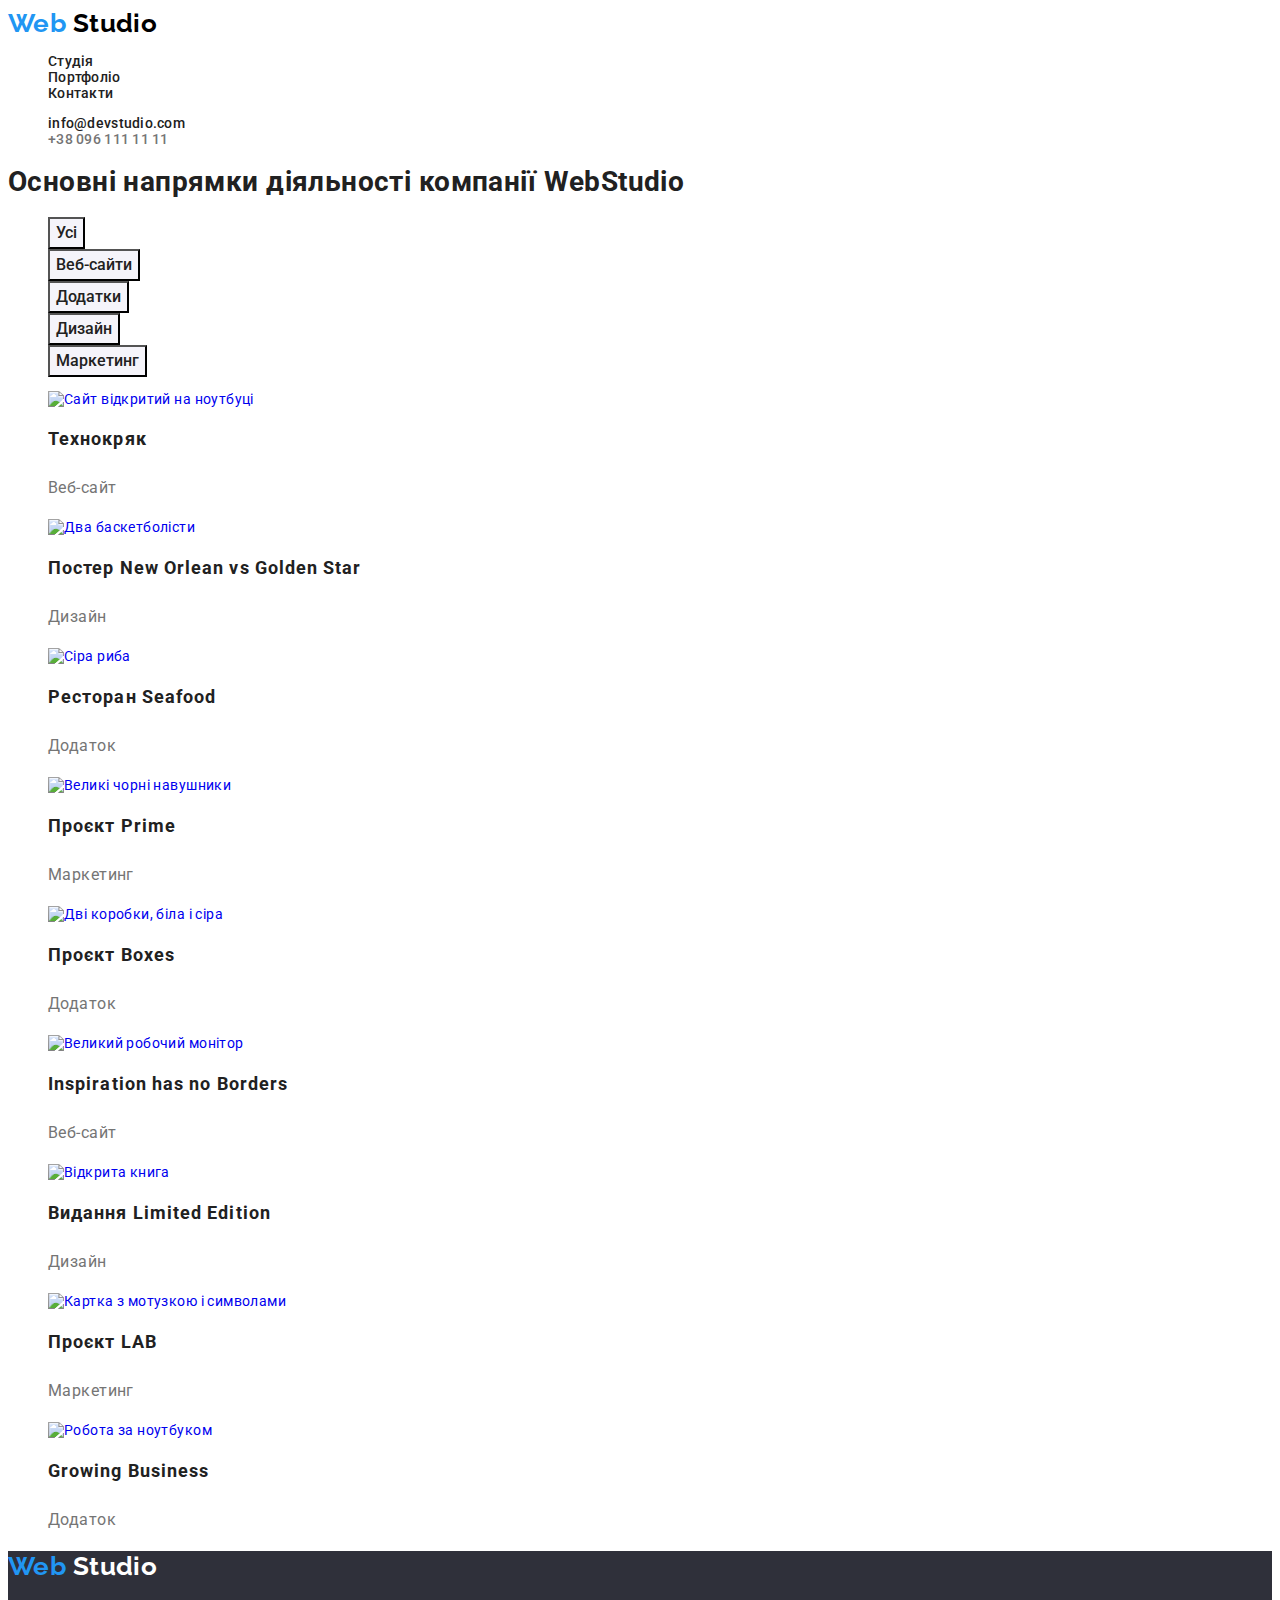
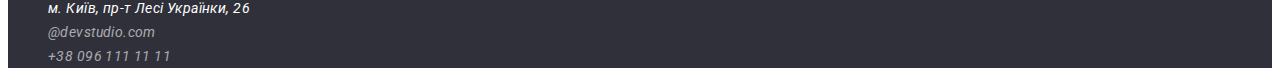
==== commit bae1629c: "Update portfolio.html" ====
--- a/portfolio.html
+++ b/portfolio.html
@@ -133,7 +133,7 @@
     <footer class="footer">
       <a href="./index.html" class="logo-footer">Web <span class="logo-light">Studio</span></a>
       <address>
-        <ul>
+        <ul class="list">
           <li>
             <a
               href="https://goo.gl/maps/sygjHCtaj6LVPZhWA"
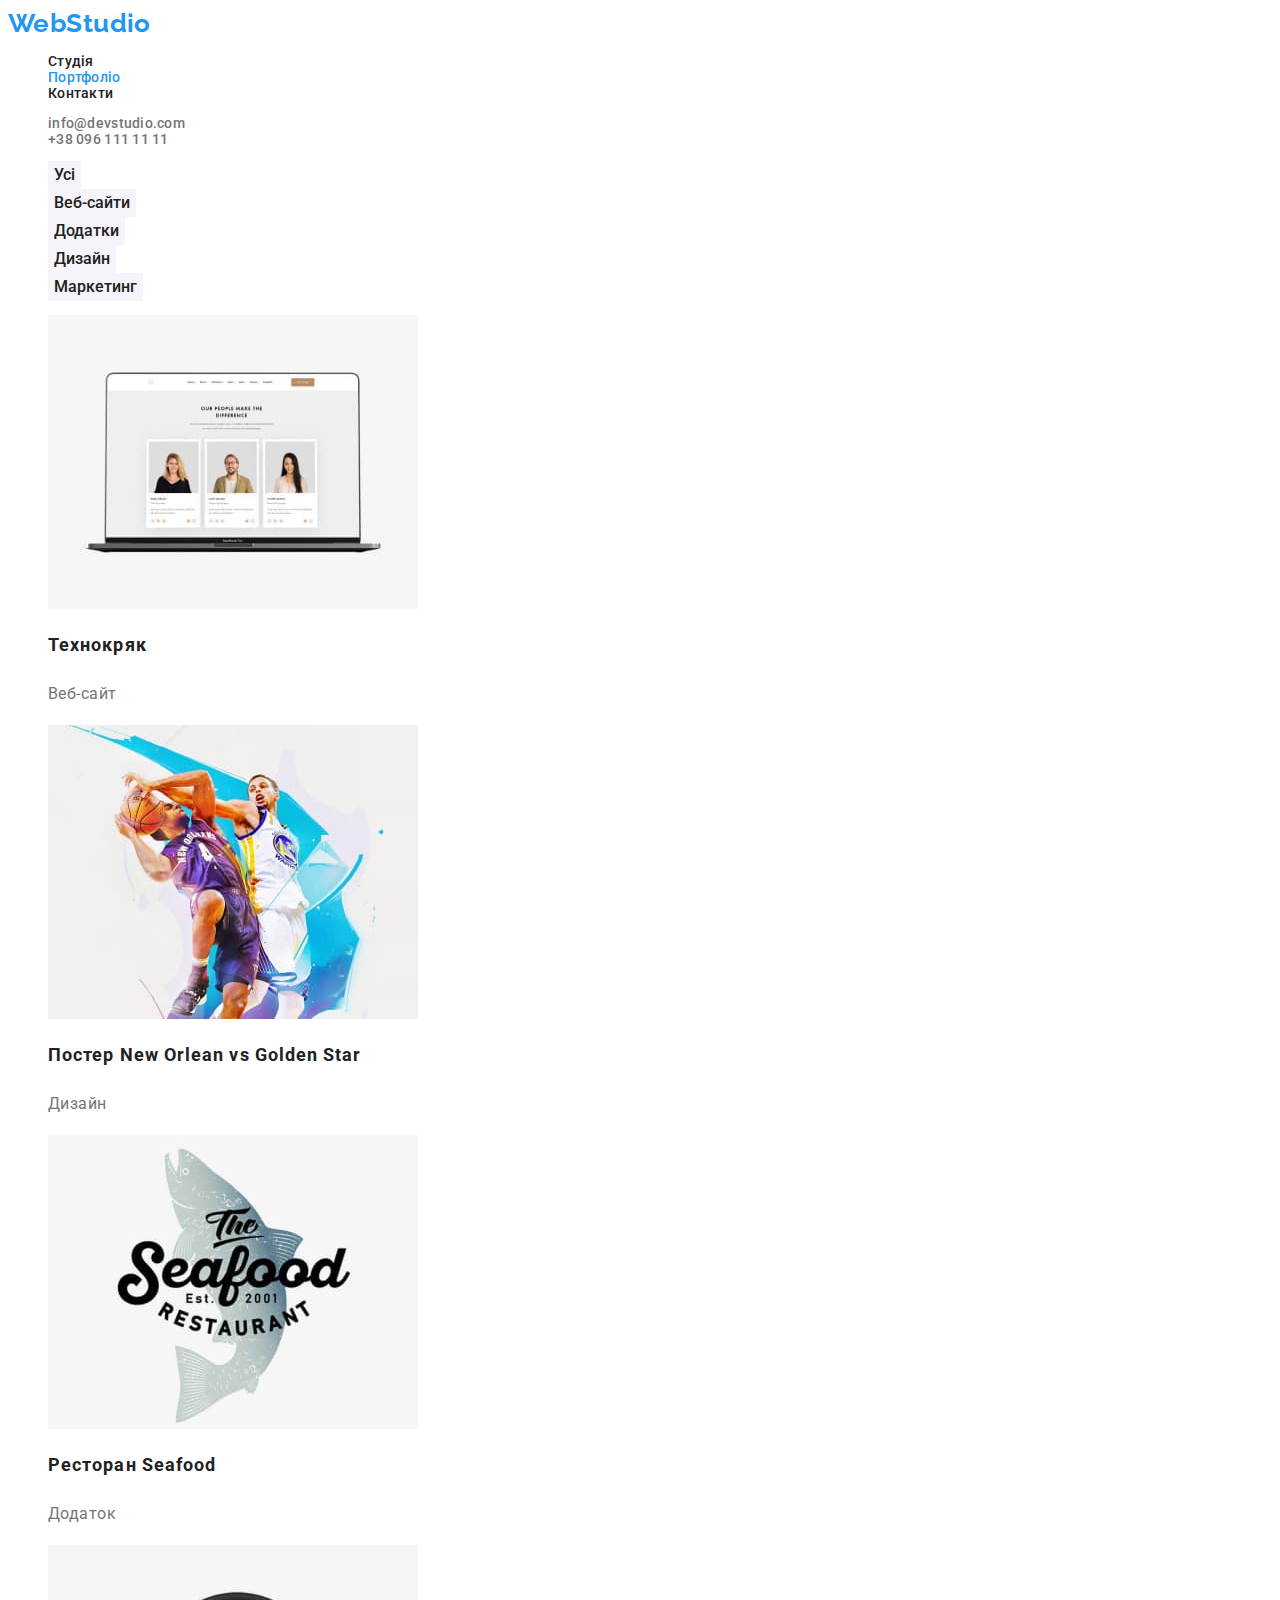
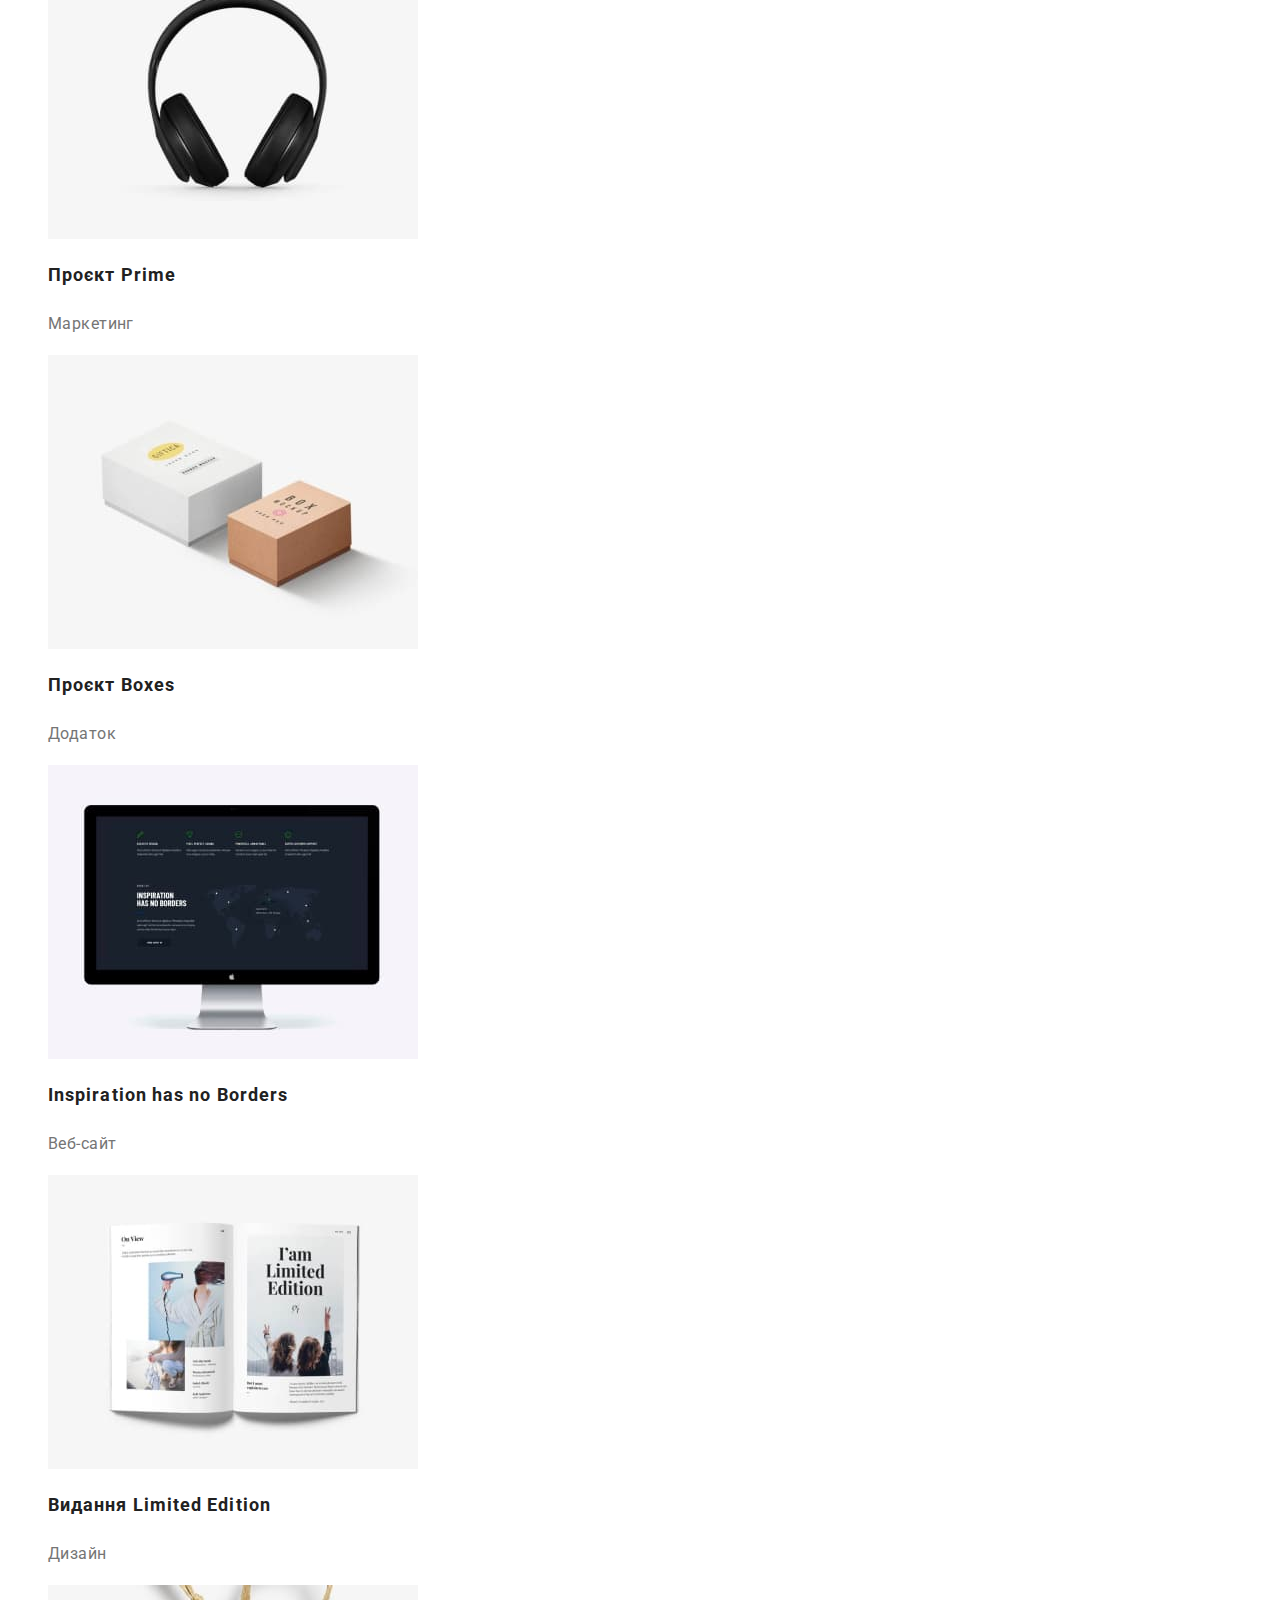
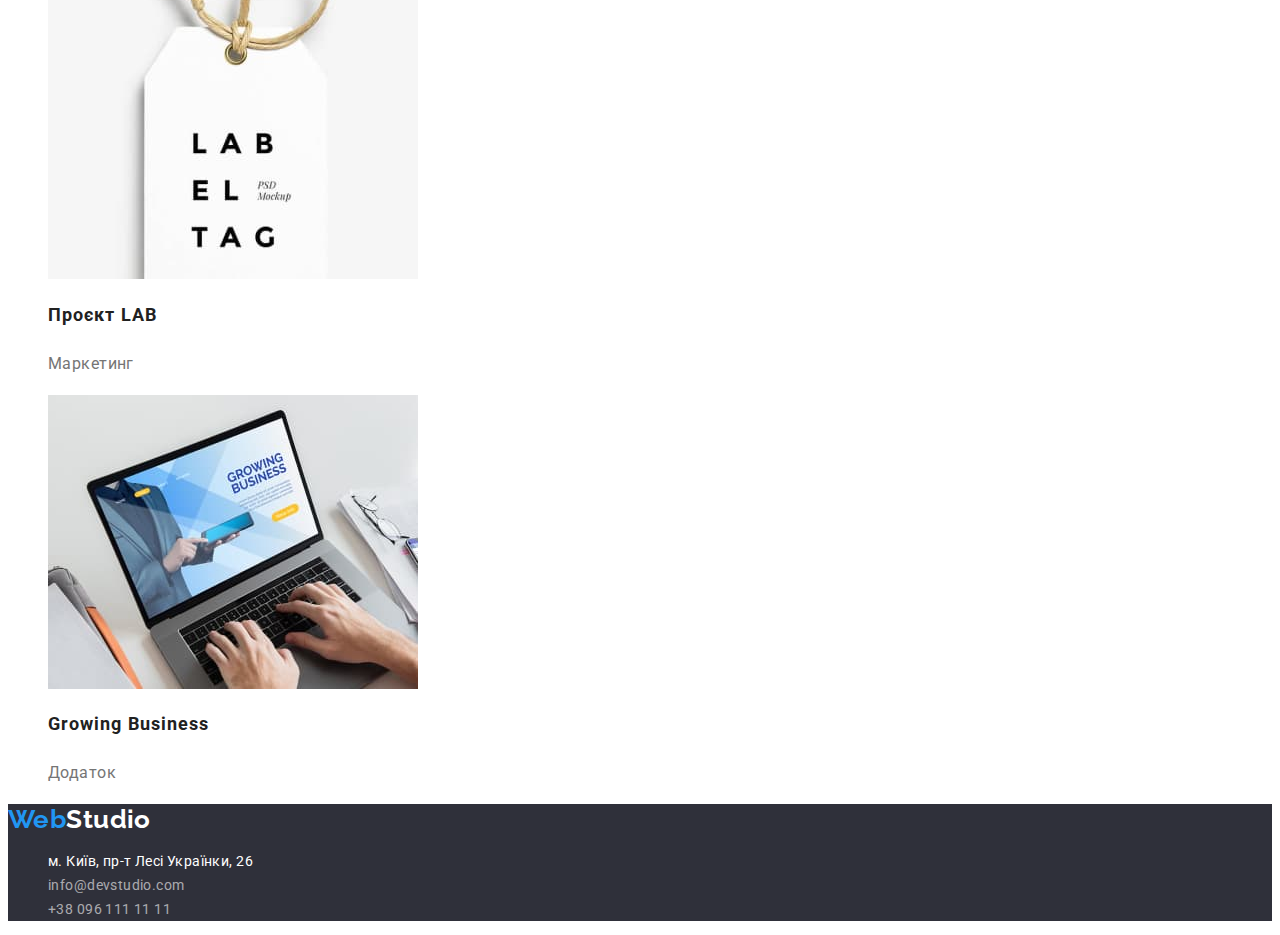
==== commit 53f1bd8c: "Update portfolio.html" ====
--- a/portfolio.html
+++ b/portfolio.html
@@ -5,30 +5,34 @@
     <meta http-equiv="X-UA-Compatible" content="IE=edge" />
     <meta name="viewport" content="width=device-width, initial-scale=1.0" />
     <title>WebStudio</title>
-    <link rel="preconnect" href="https://fonts.googleapis.com">
-    <link rel="preconnect" href="https://fonts.gstatic.com" crossorigin>
-    <link href="https://fonts.googleapis.com/css2?family=Raleway:wght@700&family=Roboto:wght@400;500;700;900&display=swap" rel="stylesheet">
-    <link rel="stylesheet" href="./css/styles.css">
-   
+    <link rel="preconnect" href="https://fonts.googleapis.com" />
+    <link rel="preconnect" href="https://fonts.gstatic.com" crossorigin />
+    <link
+      href="https://fonts.googleapis.com/css2?family=Raleway:wght@700&family=Roboto:wght@400;500;700;900&display=swap"
+      rel="stylesheet"
+    />
+    <link rel="stylesheet" href="./css/styles.css" />
   </head>
   <body>
     <header class="header">
       <nav>
-        <a href="./index.html" class="logo-header">Web <span class="logo-dark">Studio</span></a>
+        <a href="./index.html" class="logo-header">Web<span class="logo-dark">Studio</span></a>
         <ul class="list">
           <li><a href="./index.html" class="nav-link">Студія</a></li>
-          <li><a href="./portfolio.html" class="nav-link">Портфоліо</a></li>
+          <li><a href="./portfolio.html" class="nav-link current">Портфоліо</a></li>
           <li><a href="#" class="nav-link">Контакти</a></li>
         </ul>
       </nav>
       <ul class="list">
         <li><a href="mailto:info@devstudio.com" class="mail-link">info@devstudio.com</a></li>
-        <li><a href="tel:+38-096-111-11-11" class="header-phone">+38 096 111 11 11</a></li>
+        <li><a href="tel:+380961111111" class="header-phone">+38 096 111 11 11</a></li>
       </ul>
     </header>
     <main>
       <section class="main-section-portfolio">
-        <h1 lang="en" class="hero">Основні напрямки діяльності компанії WebStudio</h1>
+        <h1 lang="en" class="hero visually-hidden">
+          Основні напрямки діяльності компанії WebStudio
+        </h1>
         <ul class="list">
           <li><button type="button" class="secondary-button">Усі</button></li>
           <li><button type="button" class="secondary-button">Веб-сайти</button></li>
@@ -37,91 +41,128 @@
           <li><button type="button" class="secondary-button">Маркетинг</button></li>
         </ul>
         <ul class="list">
-           <li>
-            <a href="#"
+          <li>
+            <a
+              href="#"
               target="_blank"
               rel="noopener noreferrer nofollow"
-              class="text-decoration-portfolio">
-              <img src="./images/portfolio-1-laptop-whith-open-site.jpg" alt="Сайт відкритий на ноутбуці" width="370" />
+              class="text-decoration-portfolio"
+            >
+              <img
+                src="./images/portfolio-1-laptop-whith-open-site.jpg"
+                alt="Сайт відкритий на ноутбуці"
+                width="370"
+              />
               <h2 class="title-item-card">Технокряк</h2>
               <p class="project-description">Веб-сайт</p>
             </a>
           </li>
           <li>
-            <a href="#"
+            <a
+              href="#"
               target="_blank"
               rel="noopener noreferrer nofollow"
-              class="text-decoration-portfolio">
-              <img src="./images/portfolio-2-basketball-players.jpg" alt="Два баскетболісти" width="370"/>
-              <h2  lang="en" class="title-item-card">Постер New Orlean vs Golden Star</h2>
+              class="text-decoration-portfolio"
+            >
+              <img
+                src="./images/portfolio-2-basketball-players.jpg"
+                alt="Два баскетболісти"
+                width="370"
+              />
+              <h2 lang="en" class="title-item-card">Постер New Orlean vs Golden Star</h2>
               <p class="project-description">Дизайн</p>
             </a>
           </li>
           <li>
-            <a href="#"
+            <a
+              href="#"
               target="_blank"
               rel="noopener noreferrer nofollow"
-              class="text-decoration-portfolio">
-              <img src="./images/portfolio-3-logo-seafood.jpg" alt="Сіра риба" width="370"/>
-              <h2  lang="en" class="title-item-card">Ресторан Seafood</h2>
+              class="text-decoration-portfolio"
+            >
+              <img src="./images/portfolio-3-logo-seafood.jpg" alt="Сіра риба" width="370" />
+              <h2 lang="en" class="title-item-card">Ресторан Seafood</h2>
               <p class="project-description">Додаток</p>
             </a>
           </li>
           <li>
-            <a href="#"
+            <a
+              href="#"
               target="_blank"
               rel="noopener noreferrer nofollow"
-              class="text-decoration-portfolio">
-              <img src="./images/portfolio-4-headphone.jpg" alt="Великі чорні навушники" width="370"/>
+              class="text-decoration-portfolio"
+            >
+              <img
+                src="./images/portfolio-4-headphone.jpg"
+                alt="Великі чорні навушники"
+                width="370"
+              />
               <h2 lang="en" class="title-item-card">Проєкт Prime</h2>
               <p class="project-description">Маркетинг</p>
             </a>
           </li>
           <li>
-            <a href="#"
+            <a
+              href="#"
               target="_blank"
               rel="noopener noreferrer nofollow"
-              class="text-decoration-portfolio">
+              class="text-decoration-portfolio"
+            >
               <img src="./images/portfolio-5-two-boxes.jpg" alt="Дві коробки, біла і сіра" />
               <h2 lang="en" class="title-item-card">Проєкт Boxes</h2>
               <p class="project-description">Додаток</p>
             </a>
           </li>
           <li>
-            <a href="#"
+            <a
+              href="#"
               target="_blank"
               rel="noopener noreferrer nofollow"
-              class="text-decoration-portfolio">
-              <img src="./images/portfolio-6-monitor.jpg" alt="Великий робочий монітор" width="370"/>
-              <h2 lang="en" class="title-item-card" >Inspiration has no Borders</h2>
+              class="text-decoration-portfolio"
+            >
+              <img
+                src="./images/portfolio-6-monitor.jpg"
+                alt="Великий робочий монітор"
+                width="370"
+              />
+              <h2 lang="en" class="title-item-card">Inspiration has no Borders</h2>
               <p class="project-description">Веб-сайт</p>
             </a>
           </li>
           <li>
-            <a href="#"
+            <a
+              href="#"
               target="_blank"
               rel="noopener noreferrer nofollow"
-              class="text-decoration-portfolio">
+              class="text-decoration-portfolio"
+            >
               <img src="./images/portfolio-7-opened-book.jpg" alt="Відкрита книга" />
               <h2 lang="en" class="title-item-card">Видання Limited Edition</h2>
               <p class="project-description">Дизайн</p>
             </a>
           </li>
           <li>
-            <a href="#"
+            <a
+              href="#"
               target="_blank"
               rel="noopener noreferrer nofollow"
-              class="text-decoration-portfolio">
-              <img src="./images/portfolio-8-card-symbols.jpg" alt="Картка з мотузкою і символами" />
+              class="text-decoration-portfolio"
+            >
+              <img
+                src="./images/portfolio-8-card-symbols.jpg"
+                alt="Картка з мотузкою і символами"
+              />
               <h2 lang="en" class="title-item-card">Проєкт LAB</h2>
               <p class="project-description">Маркетинг</p>
             </a>
           </li>
           <li>
-            <a href="#"
+            <a
+              href="#"
               target="_blank"
               rel="noopener noreferrer nofollow"
-              class="text-decoration-portfolio">
+              class="text-decoration-portfolio"
+            >
               <img src="./images/portfolio-9-work-whith-laptop.jpg" alt="Робота за ноутбуком" />
               <h2 lang="en" class="title-item-card">Growing Business</h2>
               <p class="project-description">Додаток</p>
@@ -131,7 +172,7 @@
       </section>
     </main>
     <footer class="footer">
-      <a href="./index.html" class="logo-footer">Web <span class="logo-light">Studio</span></a>
+      <a href="./index.html" class="logo-footer">Web<span class="logo-light">Studio</span></a>
       <address>
         <ul class="list">
           <li>
@@ -143,8 +184,10 @@
               >м. Київ, пр-т Лесі Українки, 26</a
             >
           </li>
-          <li><a href="mailto:@devstudio.com" class="footer-contacts">@devstudio.com</a></li>
-          <li><a href="tel:+38-096-111-11-11" class="footer-contacts">+38 096 111 11 11</a></li>
+          <li>
+            <a href="mailto:info@devstudio.com" class="footer-contacts">info@devstudio.com</a>
+          </li>
+          <li><a href="tel:+380961111111" class="footer-contacts">+38 096 111 11 11</a></li>
         </ul>
       </address>
     </footer>
--- a/css/styles.css
+++ b/css/styles.css
@@ -1,276 +1,328 @@
-:root {  
-    --primary-color:#212121;
-    --hero-color:#ffffff;
-    --secondary-color:#757575;
-    --accent-color:#2196f3;
-    --logo-dak-color:#000000;
-    --accent-background-color:#188ce8;
-    --hero-background-color:#2f303a;
-    --primary-background-color:#ffffff;
-    --secondary-background-color:#f5f4fa;
-    --footer-background-color:#2f303f;
+:root {
+  --primary-color: #212121;
+  --hero-color: #ffffff;
+  --secondary-color: #757575;
+  --accent-color: #2196f3;
+  --logo-dak-color: #000000;
+  --accent-background-color: #188ce8;
+  --hero-background-color: #2f303a;
+  --primary-background-color: #ffffff;
+  --secondary-background-color: #f5f4fa;
+  --footer-background-color: #2f303f;
 }
 
 body {
-    color: var(--primary-color);
-    background-color: var(--primary-background-color);
-
-    font-family: Roboto, sans-serif; 
-    font-size: 14px;
-    line-height: calc(16/14);
-    letter-spacing: 0.03em;
+  color: var(--primary-color);
+  background-color: var(--primary-background-color);
+
+  font-family: 'Roboto', sans-serif;
+  font-size: 14px;
+  line-height: calc(16 / 14);
+  letter-spacing: 0.03em;
 }
 /* Header */
 
-.list{
-    list-style: none;
+.list {
+  list-style: none;
 }
 
 .logo-header {
-    color: var(--accent-color);
-    
-    font-family: 'Raleway', sans-serif;
-    font-weight: 700;
-    font-size: 26px;
-    line-height: calc(31/26);
-
-    text-decoration: none;
-    
-  }
-.logo-dark {
-    color: var(--logo-dak-color);}
-
- /* Навігація */
+  color: var(--accent-color);
+
+  font-family: 'Raleway', sans-serif;
+  font-weight: 700;
+  font-size: 26px;
+  line-height: calc(31 / 26);
+
+  text-decoration: none;
+}
+.logo-header:hover {
+  text-decoration: underline;
+}
+
+.logo-header:hover .logo-dark {
+  color: var(--logo-dak-color);
+}
+
+/* Навігація */
 
 .nav-link {
-    color: var(--primary-color);
-
-    font-weight: 500;
-    letter-spacing: 0.02em;
-
-    text-decoration: none;
+  color: var(--primary-color);
+
+  font-weight: 500;
+  letter-spacing: 0.02em;
+
+  text-decoration: none;
 }
 .nav-link:hover {
-    color:var(--accent-color);
+  color: var(--accent-color);
+  text-decoration: underline;
 }
 .nav-link:focus {
-     color: var(--accent-color);
+  color: var(--accent-color);
+}
+
+.nav-link.current {
+  color: var(--accent-color);
 }
 /* Email в header */
 
-.mail-link{
-    color: var(--primary-color);
-
-    font-weight: 500;
-    letter-spacing: 0.02em;
-
-    text-decoration: none;
+.mail-link {
+  color: var(--secondary-color);
+
+  font-weight: 500;
+  letter-spacing: 0.02em;
+
+  text-decoration: none;
 }
 .mail-link:hover {
-    color: var(--accent-color);
+  color: var(--accent-color);
+  text-decoration: underline;
 }
 .mail-link:focus {
-    color: var(--accent-color);
+  color: var(--accent-color);
 }
 /* Телефон в header */
 
 .header-phone {
-    color: var(--secondary-color);
-
-    font-weight: 500;
-    letter-spacing: 0.02em;
-
-    text-decoration: none;
+  color: var(--secondary-color);
+
+  font-weight: 500;
+  letter-spacing: 0.02em;
+
+  text-decoration: none;
 }
 .header-phone:hover {
-    color: var(--accent-color);
+  color: var(--accent-color);
+  text-decoration: underline;
 }
 .header-phone:focus {
-    color: var(--accent-color);
+  color: var(--accent-color);
 }
 
 /* Cекція hero */
 
 .hero-section {
-     background-color: var(--hero-background-color); 
- }
+  background-color: var(--hero-background-color);
+}
 .hero-title {
-     color: var(--hero-color);
-
-     font-weight: 900;
-     font-size: 44px;
-     line-height: calc(60/44);
-     text-align: center;
-     letter-spacing: 0.06em;
-     text-transform: uppercase;
- }
+  color: var(--hero-color);
+
+  font-weight: 900;
+  font-size: 44px;
+  line-height: calc(60 / 44);
+
+  text-align: center;
+  letter-spacing: 0.06em;
+  text-transform: uppercase;
+}
 /* Кнопка на головній сторінці */
 
 .main-button {
-    color: var(--hero-color);
-    background-color: var(--accent-color);
-
-    font-family: inherit;
-    font-weight: 700;
-    font-size: 16px;
-    line-height: calc(30/16);
-    display: flex;
-    align-items: center;
-    text-align: center;
-    letter-spacing: 0.06em;
-    cursor: pointer;
-
+  color: var(--hero-color);
+  background-color: var(--accent-color);
+
+  font-family: inherit;
+  font-weight: 700;
+  font-size: 16px;
+  line-height: calc(30 / 16);
+
+  display: flex;
+  align-items: center;
+  text-align: center;
+  letter-spacing: 0.06em;
+
+  cursor: pointer;
+  border: 0;
 }
 .main-button:hover {
-    color: var(--hero-color);
-    background-color: var(--accent-background-color);
+  color: var(--hero-color);
+  background-color: var(--accent-background-color);
+  text-decoration: underline;
 }
 .main-button:focus {
-    color: var(--primary-color);
+  color: var(--hero-color);
+  background-color: var(--accent-background-color);
+  outline: none;
+}
+/* 
+Приховує текст заголовку */
+.visually-hidden {
+  position: absolute;
+  white-space: nowrap;
+  width: 1px;
+  height: 1px;
+  overflow: hidden;
+  border: 0;
+  padding: 0;
+  clip: rect(0 0 0 0);
+  clip-path: inset(50%);
+  margin: -1px;
 }
 
 /* Дві головні секціі для оформлення бекграунду*/
 
 .main-section {
-    background-color: var(--hero-color);
+  background-color: var(--hero-color);
 }
 
 /* Секція : "Наші переваги" */
 
 .title-description {
-    text-transform: uppercase;
+  text-transform: uppercase;
+  font-size: 14px;
 }
 .description-benefits {
-    color: var(--secondary-color);
-
-    line-height: calc(24/14);
+  color: var(--secondary-color);
+
+  line-height: calc(24 / 14);
 }
 /* Cерія фотографій з секції: "Чим ми займаємось" на головній сторінці*/
 
 .main-title {
-    font-size: 36px;
-    line-height: calc(42/36);
-    text-align: center;
+  font-size: 36px;
+  line-height: calc(42 / 36);
+  text-align: center;
 }
 /* Секція з фотографіями нашої команди */
 .secondary-title {
-    font-size: 36px;
-    line-height: calc(42/36);
-    text-align: center;
+  font-size: 36px;
+  line-height: calc(42 / 36);
+  text-align: center;
 }
 .secondary-section {
-    background-color: var(--secondary-background-color);
+  background-color: var(--secondary-background-color);
 }
 .team-box {
-    background-color: var(--primary-background-color);}
+  background-color: var(--primary-background-color);
+}
 
 .team-box-title {
-    font-weight: 500;
-    font-size: 16px;
-    line-height: calc(19/16);
-    text-align: center;
+  font-weight: 500;
+  font-size: 16px;
+  line-height: calc(19 / 16);
+  text-align: center;
 }
 .discription-command {
-    color: var(--secondary-color);
-
-    font-size: 16px;
-    line-height: calc(19/16);
-    text-align: center;
-    }
+  color: var(--secondary-color);
+
+  font-size: 16px;
+  line-height: calc(19 / 16);
+  text-align: center;
+}
 
 /* Сторінка Портфоліо. Стилізація кнопок і карток*/
 
 /* Кнопки */
-
-.main-section-portfolio{
-
-    background-color: var(--primary-background-color);
-    text-decoration: none;
+.hero {
+  font-size: ;
+}
+
+.main-section-portfolio {
+  background-color: var(--primary-background-color);
+  text-decoration: none;
 }
 
 .secondary-button {
-    color: var(--primary-color);
-    background-color: var(--secondary-background-color);
-
-    font-family:inherit;
-    font-weight: 500;
-    font-size: 16px;
-    line-height: calc(26/16);
-    text-align: center;
-
-    cursor: pointer;
+  color: var(--primary-color);
+  background-color: var(--secondary-background-color);
+
+  font-family: inherit;
+  font-weight: 500;
+  font-size: 16px;
+  line-height: calc(26 / 16);
+  text-align: center;
+
+  cursor: pointer;
+  border: 0;
 }
 .secondary-button:hover {
-    color: var(--hero-color);
-    background-color: var(--accent-color);
+  color: var(--hero-color);
+  background-color: var(--accent-color);
+  text-decoration: underline;
 }
 .secondary-button:focus {
-    color: var(--primary-color);
+  color: var(--hero-color);
+  background-color: var(--accent-color);
+  outline: none;
 }
 
 /* Картки */
 .title-item-card {
-    color: var(--primary-color);
-
-    font-weight: 700;
-    font-size: 18px;
-    line-height: calc(36/18);
-    letter-spacing: 0.06em;
-    text-decoration: none;
-    
- }
+  color: var(--primary-color);
+
+  font-size: 18px;
+  line-height: calc(36 / 18);
+  letter-spacing: 0.06em;
+
+  text-decoration: none;
+}
+
+.title-item-card:hover {
+  text-decoration: underline;
+}
 .project-description {
-    color: var(--secondary-color);
-
-    font-size: 16px;
-    line-height: calc(30/16);
-
-    text-decoration: none;
-
-  }
+  color: var(--secondary-color);
+
+  font-size: 16px;
+  line-height: calc(30 / 16);
+  text-decoration: none;
+}
+.project-description:hover {
+  text-decoration: underline;
+}
+
 .text-decoration-portfolio {
-    text-decoration: none;
-  }
+  text-decoration: none;
+}
 
 /* Footer */
 .footer {
-    background-color: var(--hero-background-color);
- }
+  background-color: var(--hero-background-color);
+}
 .logo-footer {
-    color: var(--accent-color);
-
-    font-family: 'Raleway', sans-serif;
-    font-weight: 700;
-    font-size: 26px;
-    line-height: calc(31/26);
-
-    text-decoration: none;
- }
+  color: var(--accent-color);
+
+  font-family: 'Raleway', sans-serif;
+  font-weight: 700;
+  font-size: 26px;
+  line-height: calc(31 / 26);
+
+  text-decoration: none;
+}
+.logo-footer:hover {
+  text-decoration: underline;
+}
 .logo-light {
-    color: var(--hero-color);}
+  color: var(--hero-color);
+}
 
 .footer-contacts {
-    color: rgba(255, 255, 255, 0.6);
-    line-height: calc(24/14);
-
-    text-decoration: none;
+  color: rgba(255, 255, 255, 0.6);
+  line-height: calc(24 / 14);
+
+  font-style: normal;
+  text-decoration: none;
 }
 .footer-contacts:hover {
-    color: var(--accent-color);
+  color: var(--accent-color);
+  text-decoration: underline;
 }
 .footer-contacts:focus {
-    color: var(--accent-color)
+  color: var(--accent-color);
 }
 .footer-adress {
-    color: var(--hero-color);
-    line-height: 24px;
-
-    text-decoration: none;
+  color: var(--hero-color);
+  line-height: calc(24 / 14);
+
+  font-style: normal;
+  text-decoration: none;
 }
 .footer-adress:hover {
-    color: var(--accent-color);
+  color: var(--accent-color);
+  text-decoration: underline;
 }
 
 .footer-adress:focus {
-    color: var(--accent-color);
-}+  color: var(--accent-color);
+}
